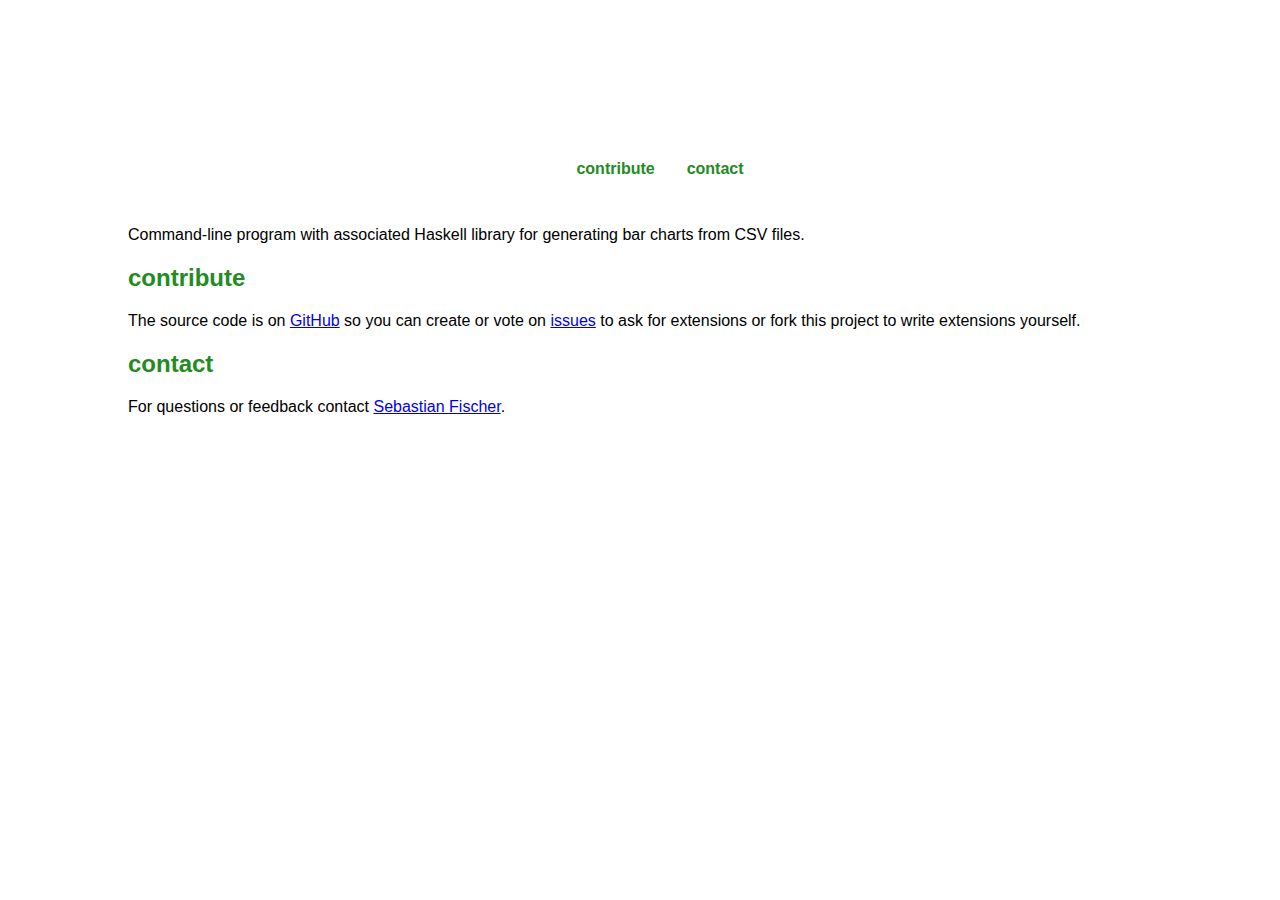
==== index.html @ 88a605a7 "toc style" ====
<!DOCTYPE html PUBLIC "-//W3C//DTD XHTML 1.0 Transitional//EN" "http://www.w3.org/TR/xhtml1/DTD/xhtml1-transitional.dtd">
<html xmlns="http://www.w3.org/1999/xhtml">
<head>
  <title></title>
  <meta http-equiv="Content-Type" content="text/html; charset=utf-8" />
  <meta name="generator" content="pandoc" />
  <meta name="date" content="" />
  <link rel="stylesheet" href="style.css" type="text/css" />
</head>
<body>
<div id="TOC"
><ul
  ><li
    ><a href="#contribute"
      >contribute</a
      ></li
    ><li
    ><a href="#contact"
      >contact</a
      ></li
    ></ul
  ></div
>
<p
>Command-line program with associated Haskell library for generating bar charts from CSV files.</p
><div id="contribute"
><h2
  ><a href="#TOC"
    >contribute</a
    ></h2
  ><p
  >The source code is on <a href="http://github.com/sebfisch/haskell-barchart"
    >GitHub</a
    > so you can create or vote on <a href="http://github.com/sebfisch/haskell-barchart/issues"
    >issues</a
    > to ask for extensions or fork this project to write extensions yourself.</p
  ></div
><div id="contact"
><h2
  ><a href="#TOC"
    >contact</a
    ></h2
  ><p
  >For questions or feedback contact <a href="&#x6d;&#x61;&#x69;&#108;&#116;&#x6f;&#58;&#x73;&#x65;&#98;&#102;&#64;&#x69;&#110;&#102;&#x6f;&#114;&#x6d;&#x61;&#116;&#x69;&#x6b;&#46;&#x75;&#110;&#x69;&#x2d;&#x6b;&#x69;&#x65;&#108;&#46;&#100;&#x65;">&#x53;&#x65;&#98;&#x61;&#x73;&#116;&#x69;&#x61;&#110;&#32;&#70;&#x69;&#x73;&#x63;&#104;&#x65;&#114;</a>.</p
  ></div
>
</body>
</html>
---- style.css ----
body {
    font-family: Optima, sans-serif;
    margin: 10%;
}

#TOC {
    margin: 0; padding: 1em;
    text-align: center;
}

#TOC li {
    list-style: none;
    display: inline;
    margin: 1em; padding: 0px;
}

h1 a, h2 a, #TOC a {
    text-decoration: none;
    font-weight: bold;
    color: forestgreen;
}
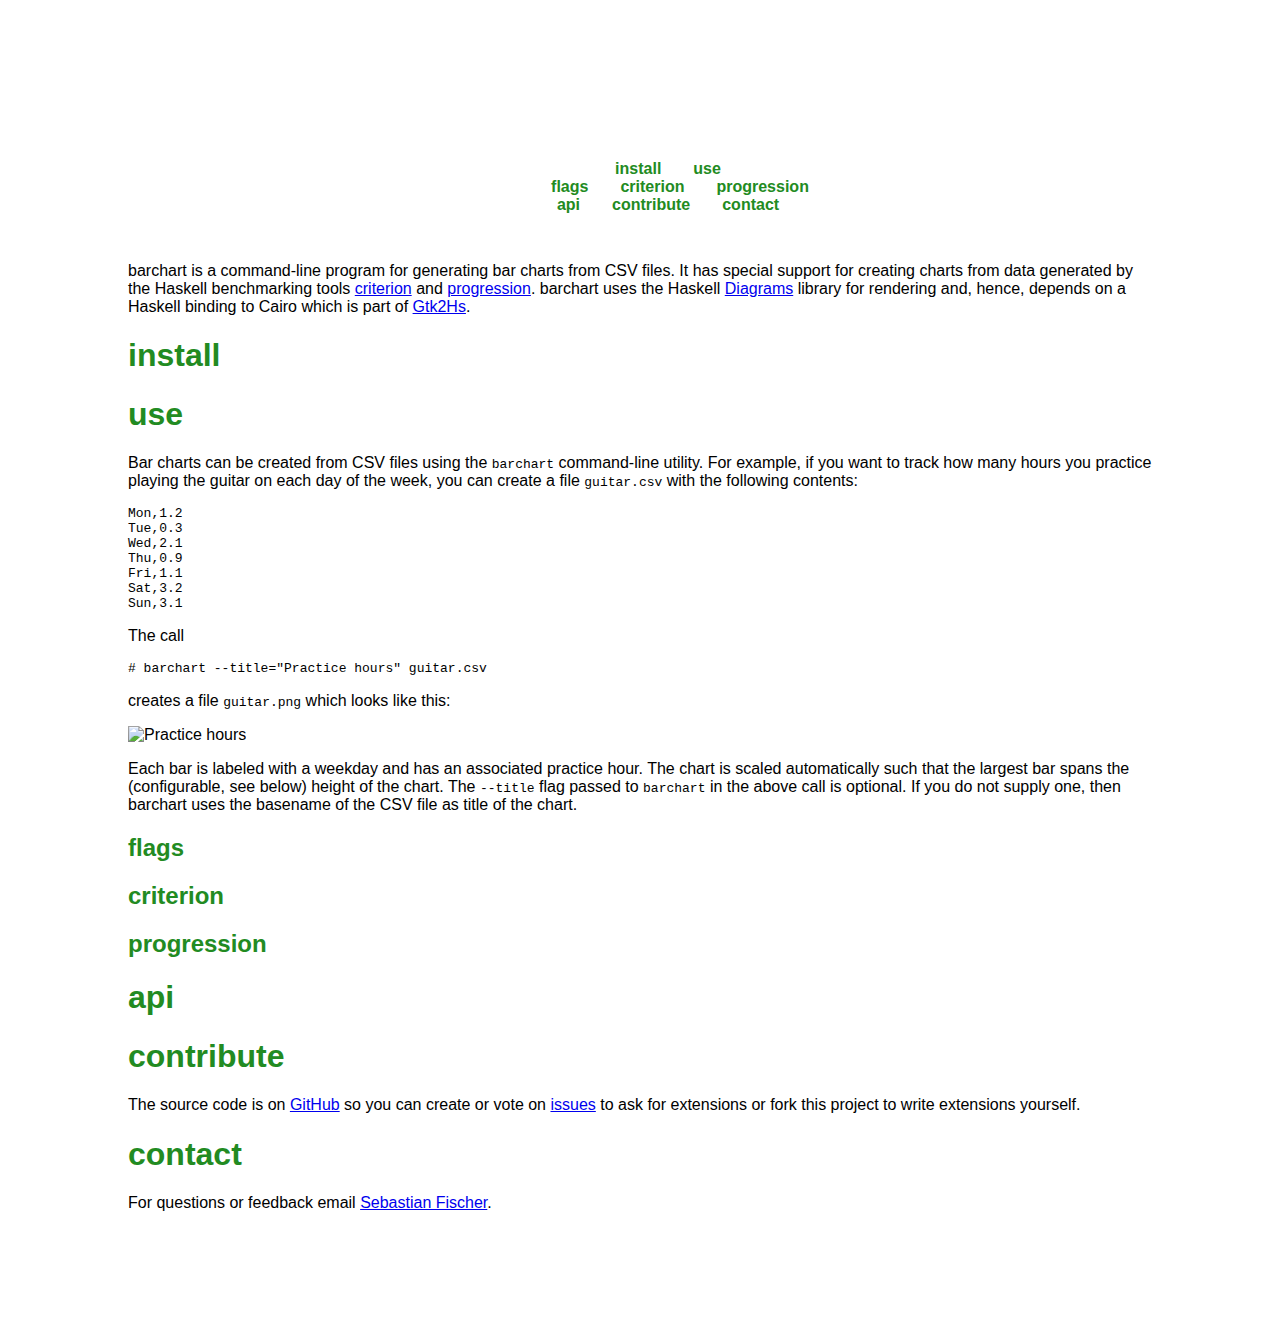
==== commit a517f323: "guitar" ====
--- a/index.html
+++ b/index.html
@@ -11,6 +11,32 @@
 <div id="TOC"
 ><ul
   ><li
+    ><a href="#install"
+      >install</a
+      ></li
+    ><li
+    ><a href="#use"
+      >use</a
+      ><ul
+      ><li
+	><a href="#flags"
+	  >flags</a
+	  ></li
+	><li
+	><a href="#criterion"
+	  >criterion</a
+	  ></li
+	><li
+	><a href="#progression"
+	  >progression</a
+	  ></li
+	></ul
+      ></li
+    ><li
+    ><a href="#api"
+      >api</a
+      ></li
+    ><li
     ><a href="#contribute"
       >contribute</a
       ></li
@@ -22,12 +48,93 @@
   ></div
 >
 <p
->Command-line program with associated Haskell library for generating bar charts from CSV files.</p
+>barchart is a command-line program for generating bar charts from CSV files. It has special support for creating charts from data generated by the Haskell benchmarking tools <a href="http://hackage.haskell.org/package/criterion"
+  >criterion</a
+  > and <a href="http://hackage.haskell.org/package/progression"
+  >progression</a
+  >. barchart uses the Haskell <a href="http://code.haskell.org/diagrams/"
+  >Diagrams</a
+  > library for rendering and, hence, depends on a Haskell binding to Cairo which is part of <a href="http://www.haskell.org/gtk2hs/"
+  >Gtk2Hs</a
+  >.</p
+><div id="install"
+><h1
+  ><a href="#TOC"
+    >install</a
+    ></h1
+  ></div
+><div id="use"
+><h1
+  ><a href="#TOC"
+    >use</a
+    ></h1
+  ><p
+  >Bar charts can be created from CSV files using the <code
+    >barchart</code
+    > command-line utility. For example, if you want to track how many hours you practice playing the guitar on each day of the week, you can create a file <code
+    >guitar.csv</code
+    > with the following contents:</p
+  ><pre
+  ><code
+    >Mon,1.2
+Tue,0.3
+Wed,2.1
+Thu,0.9
+Fri,1.1
+Sat,3.2
+Sun,3.1
+</code
+    ></pre
+  ><p
+  >The call</p
+  ><pre
+  ><code
+    ># barchart --title=&quot;Practice hours&quot; guitar.csv 
+</code
+    ></pre
+  ><p
+  >creates a file <code
+    >guitar.png</code
+    > which looks like this:</p
+  ><p
+  ><img src="http://sebfisch.github.com/haskell-barchart/examples/guitar.png" alt="Practice hours"
+     /></p
+  ><p
+  >Each bar is labeled with a weekday and has an associated practice hour. The chart is scaled automatically such that the largest bar spans the (configurable, see below) height of the chart. The <code
+    >--title</code
+    > flag passed to <code
+    >barchart</code
+    > in the above call is optional. If you do not supply one, then barchart uses the basename of the CSV file as title of the chart.</p
+  ><div id="flags"
+  ><h2
+    ><a href="#TOC"
+      >flags</a
+      ></h2
+    ></div
+  ><div id="criterion"
+  ><h2
+    ><a href="#TOC"
+      >criterion</a
+      ></h2
+    ></div
+  ><div id="progression"
+  ><h2
+    ><a href="#TOC"
+      >progression</a
+      ></h2
+    ></div
+  ></div
+><div id="api"
+><h1
+  ><a href="#TOC"
+    >api</a
+    ></h1
+  ></div
 ><div id="contribute"
-><h2
+><h1
   ><a href="#TOC"
     >contribute</a
-    ></h2
+    ></h1
   ><p
   >The source code is on <a href="http://github.com/sebfisch/haskell-barchart"
     >GitHub</a
@@ -36,12 +143,12 @@
     > to ask for extensions or fork this project to write extensions yourself.</p
   ></div
 ><div id="contact"
-><h2
+><h1
   ><a href="#TOC"
     >contact</a
-    ></h2
+    ></h1
   ><p
-  >For questions or feedback contact <a href="&#x6d;&#x61;&#x69;&#108;&#116;&#x6f;&#58;&#x73;&#x65;&#98;&#102;&#64;&#x69;&#110;&#102;&#x6f;&#114;&#x6d;&#x61;&#116;&#x69;&#x6b;&#46;&#x75;&#110;&#x69;&#x2d;&#x6b;&#x69;&#x65;&#108;&#46;&#100;&#x65;">&#x53;&#x65;&#98;&#x61;&#x73;&#116;&#x69;&#x61;&#110;&#32;&#70;&#x69;&#x73;&#x63;&#104;&#x65;&#114;</a>.</p
+  >For questions or feedback email <a href="&#x6d;&#x61;&#x69;&#108;&#116;&#x6f;&#58;&#x73;&#x65;&#98;&#102;&#64;&#x69;&#110;&#102;&#x6f;&#114;&#x6d;&#x61;&#116;&#x69;&#x6b;&#46;&#x75;&#110;&#x69;&#x2d;&#x6b;&#x69;&#x65;&#108;&#46;&#100;&#x65;">&#x53;&#x65;&#98;&#x61;&#x73;&#116;&#x69;&#x61;&#110;&#32;&#70;&#x69;&#x73;&#x63;&#104;&#x65;&#114;</a>.</p
   ></div
 >
 </body>
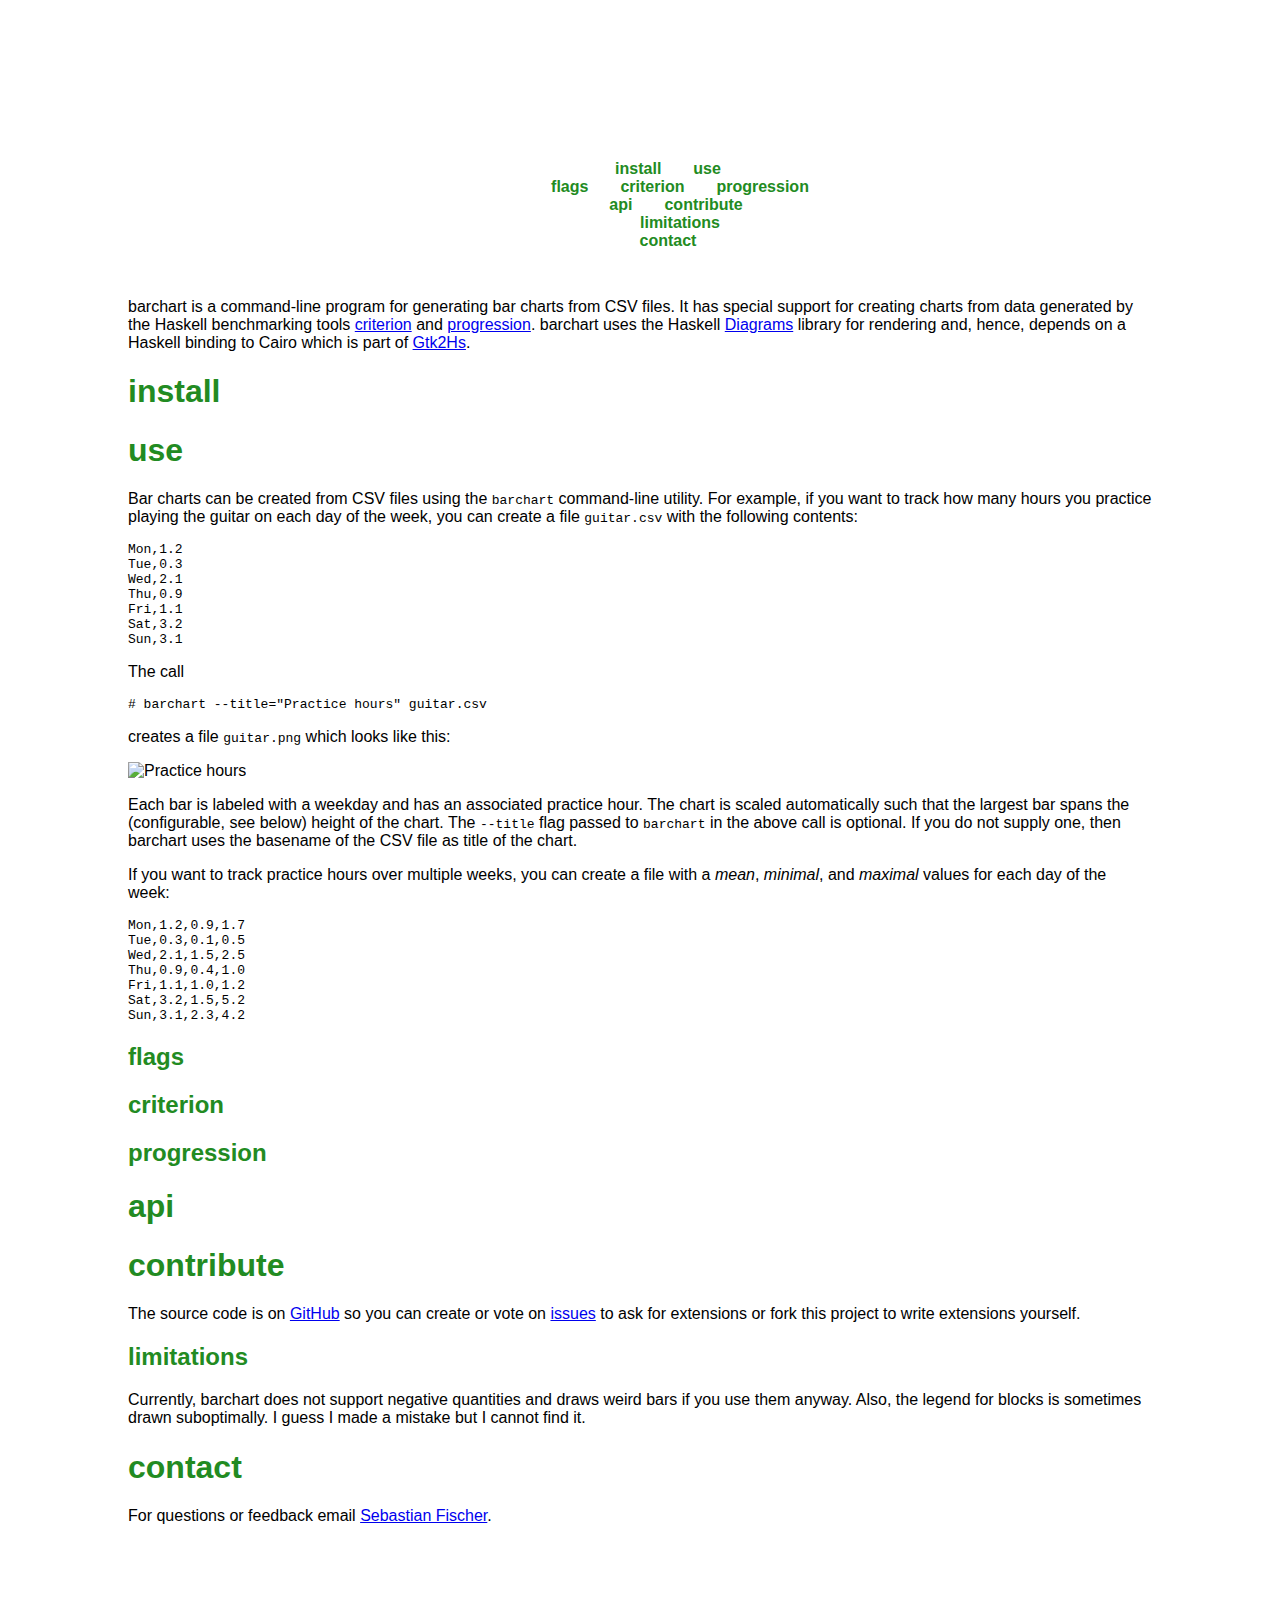
==== commit 543e58b5: "guitar mean" ====
--- a/index.html
+++ b/index.html
@@ -39,6 +39,12 @@
     ><li
     ><a href="#contribute"
       >contribute</a
+      ><ul
+      ><li
+	><a href="#limitations"
+	  >limitations</a
+	  ></li
+	></ul
       ></li
     ><li
     ><a href="#contact"
@@ -105,6 +111,25 @@
     > flag passed to <code
     >barchart</code
     > in the above call is optional. If you do not supply one, then barchart uses the basename of the CSV file as title of the chart.</p
+  ><p
+  >If you want to track practice hours over multiple weeks, you can create a file with a <em
+    >mean</em
+    >, <em
+    >minimal</em
+    >, and <em
+    >maximal</em
+    > values for each day of the week:</p
+  ><pre
+  ><code
+    >Mon,1.2,0.9,1.7
+Tue,0.3,0.1,0.5
+Wed,2.1,1.5,2.5
+Thu,0.9,0.4,1.0
+Fri,1.1,1.0,1.2
+Sat,3.2,1.5,5.2
+Sun,3.1,2.3,4.2
+</code
+    ></pre
   ><div id="flags"
   ><h2
     ><a href="#TOC"
@@ -141,6 +166,14 @@
     > so you can create or vote on <a href="http://github.com/sebfisch/haskell-barchart/issues"
     >issues</a
     > to ask for extensions or fork this project to write extensions yourself.</p
+  ><div id="limitations"
+  ><h2
+    ><a href="#TOC"
+      >limitations</a
+      ></h2
+    ><p
+    >Currently, barchart does not support negative quantities and draws weird bars if you use them anyway. Also, the legend for blocks is sometimes drawn suboptimally. I guess I made a mistake but I cannot find it.</p
+    ></div
   ></div
 ><div id="contact"
 ><h1
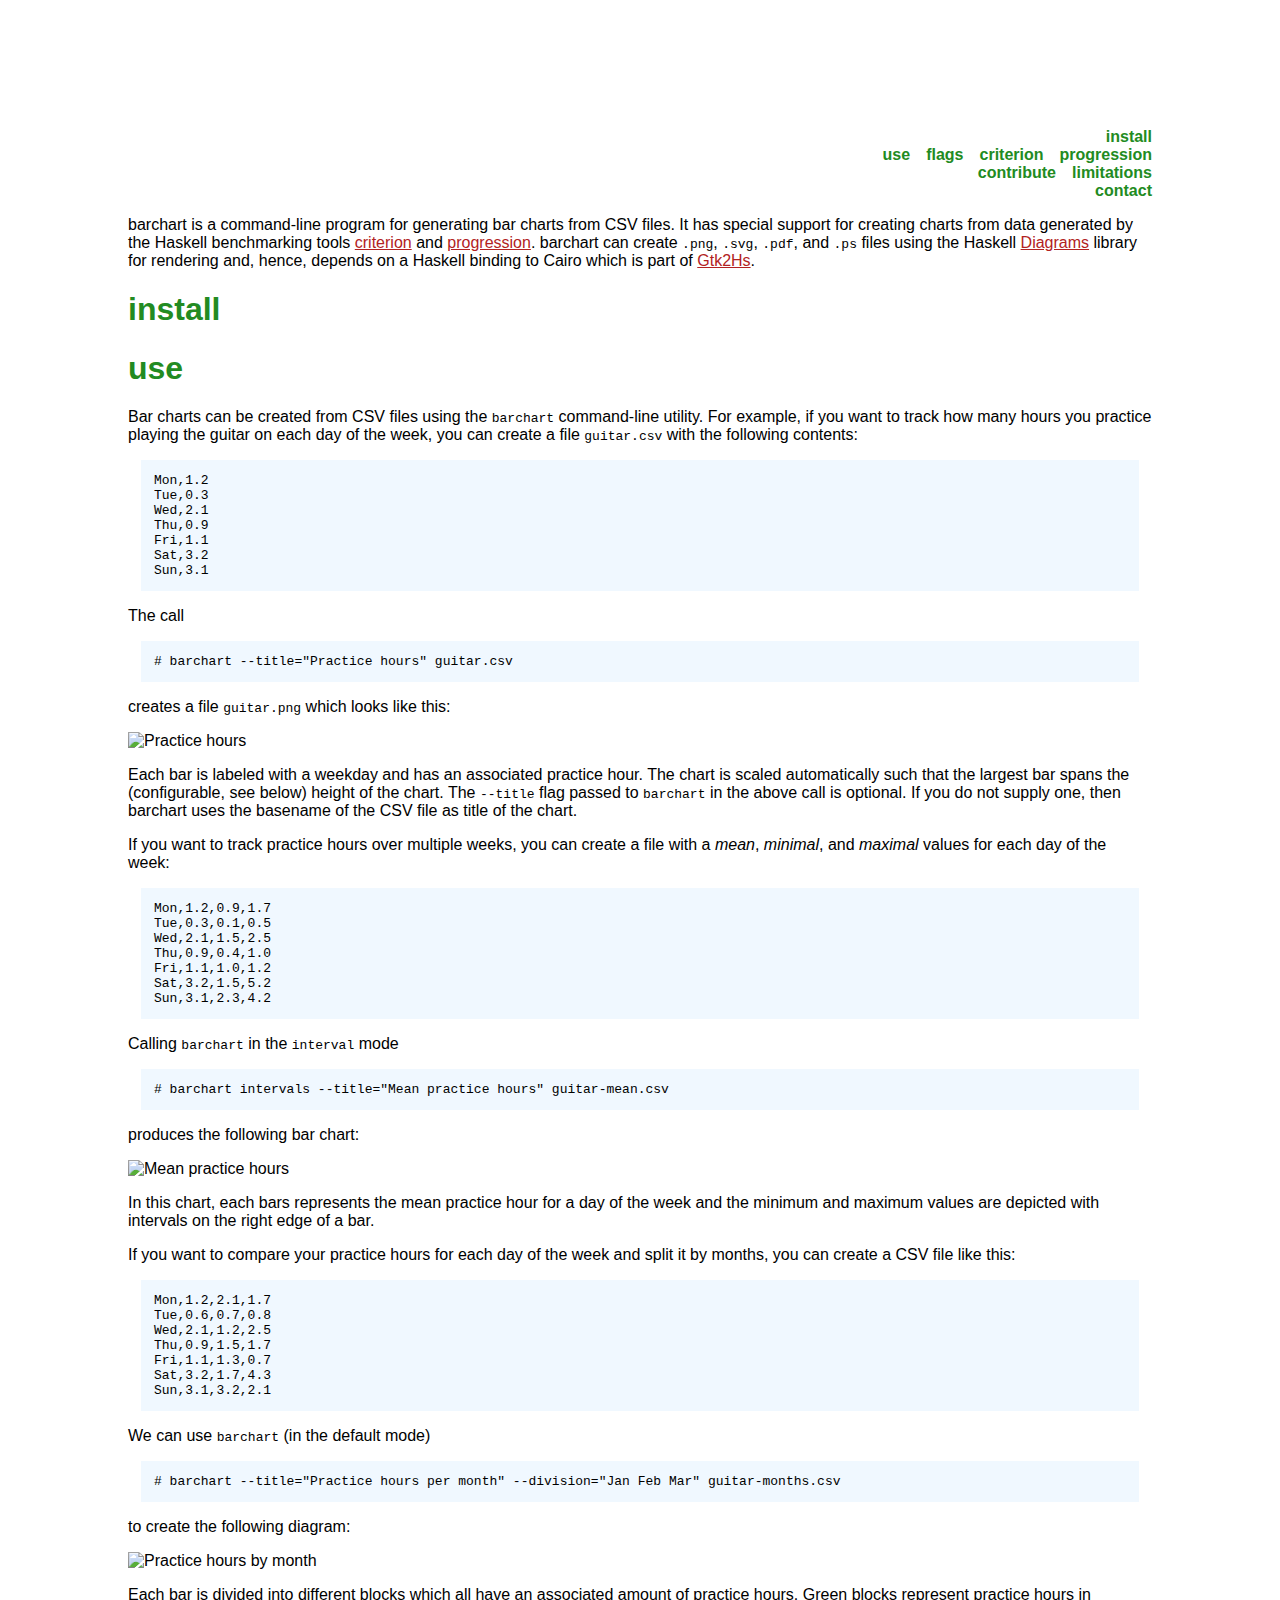
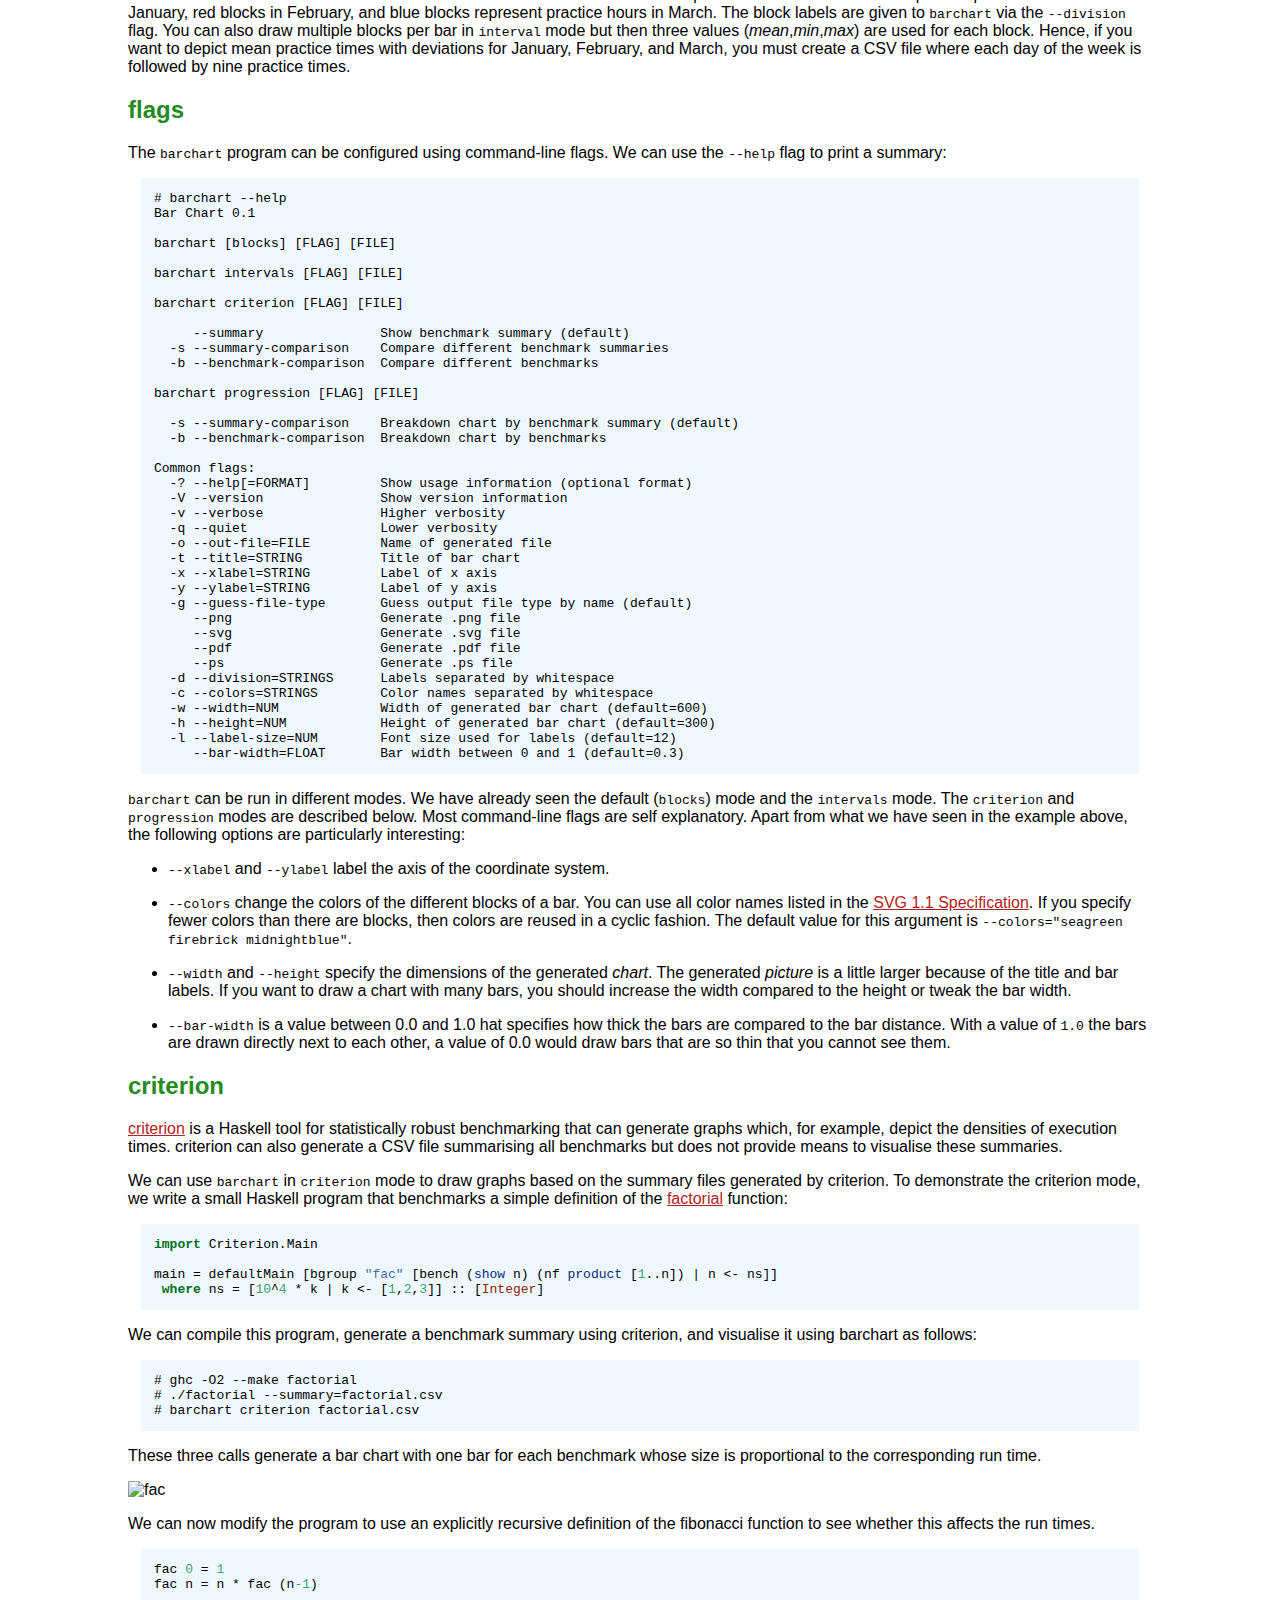
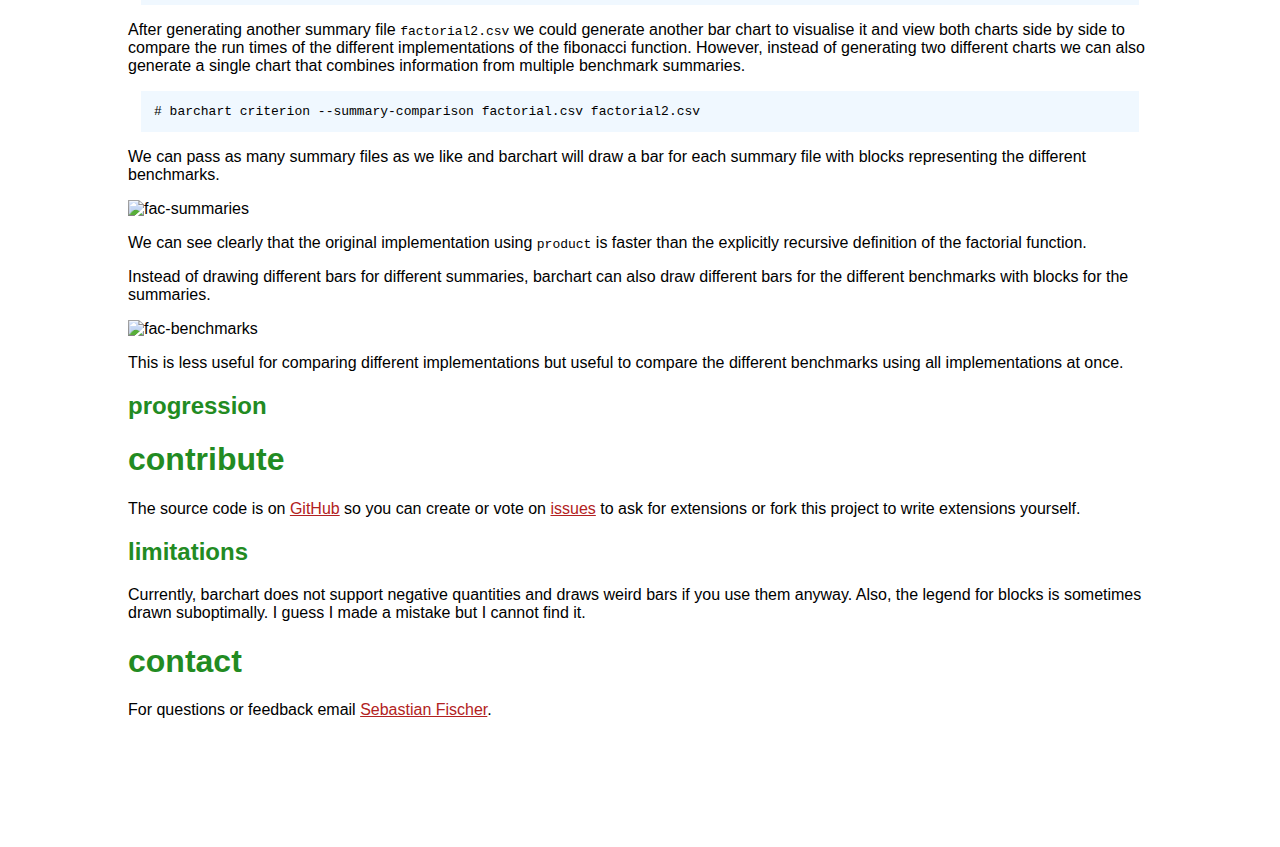
==== commit c451ef4b: "imagelinks" ====
--- a/index.html
+++ b/index.html
@@ -5,6 +5,26 @@
   <meta http-equiv="Content-Type" content="text/html; charset=utf-8" />
   <meta name="generator" content="pandoc" />
   <meta name="date" content="" />
+  <style type="text/css">
+    table.sourceCode, tr.sourceCode, td.lineNumbers, td.sourceCode, table.sourceCode pre { margin: 0; padding: 0; border: 0; vertical-align: baseline; border: none; }
+    td.lineNumbers { border-right: 1px solid #AAAAAA; text-align: right; color: #AAAAAA; padding-right: 5px; padding-left: 5px; }
+    td.sourceCode { padding-left: 5px; }
+    pre.sourceCode { }
+    pre.sourceCode span.Normal { }
+    pre.sourceCode span.Keyword { color: #007020; font-weight: bold; } 
+    pre.sourceCode span.DataType { color: #902000; }
+    pre.sourceCode span.DecVal { color: #40a070; }
+    pre.sourceCode span.BaseN { color: #40a070; }
+    pre.sourceCode span.Float { color: #40a070; }
+    pre.sourceCode span.Char { color: #4070a0; }
+    pre.sourceCode span.String { color: #4070a0; }
+    pre.sourceCode span.Comment { color: #60a0b0; font-style: italic; }
+    pre.sourceCode span.Others { color: #007020; }
+    pre.sourceCode span.Alert { color: red; font-weight: bold; }
+    pre.sourceCode span.Function { color: #06287e; }
+    pre.sourceCode span.RegionMarker { }
+    pre.sourceCode span.Error { color: red; font-weight: bold; }
+  </style>
   <link rel="stylesheet" href="style.css" type="text/css" />
 </head>
 <body>
@@ -33,10 +53,6 @@
 	></ul
       ></li
     ><li
-    ><a href="#api"
-      >api</a
-      ></li
-    ><li
     ><a href="#contribute"
       >contribute</a
       ><ul
@@ -58,7 +74,15 @@
   >criterion</a
   > and <a href="http://hackage.haskell.org/package/progression"
   >progression</a
-  >. barchart uses the Haskell <a href="http://code.haskell.org/diagrams/"
+  >. barchart can create <code
+  >.png</code
+  >, <code
+  >.svg</code
+  >, <code
+  >.pdf</code
+  >, and <code
+  >.ps</code
+  > files using the Haskell <a href="http://code.haskell.org/diagrams/"
   >Diagrams</a
   > library for rendering and, hence, depends on a Haskell binding to Cairo which is part of <a href="http://www.haskell.org/gtk2hs/"
   >Gtk2Hs</a
@@ -130,17 +154,311 @@
 Sun,3.1,2.3,4.2
 </code
     ></pre
+  ><p
+  >Calling <code
+    >barchart</code
+    > in the <code
+    >interval</code
+    > mode</p
+  ><pre
+  ><code
+    ># barchart intervals --title=&quot;Mean practice hours&quot; guitar-mean.csv
+</code
+    ></pre
+  ><p
+  >produces the following bar chart:</p
+  ><p
+  ><img src="http://sebfisch.github.com/haskell-barchart/examples/guitar-mean.png" alt="Mean practice hours"
+     /></p
+  ><p
+  >In this chart, each bars represents the mean practice hour for a day of the week and the minimum and maximum values are depicted with intervals on the right edge of a bar.</p
+  ><p
+  >If you want to compare your practice hours for each day of the week and split it by months, you can create a CSV file like this:</p
+  ><pre
+  ><code
+    >Mon,1.2,2.1,1.7
+Tue,0.6,0.7,0.8
+Wed,2.1,1.2,2.5
+Thu,0.9,1.5,1.7
+Fri,1.1,1.3,0.7
+Sat,3.2,1.7,4.3
+Sun,3.1,3.2,2.1
+</code
+    ></pre
+  ><p
+  >We can use <code
+    >barchart</code
+    > (in the default mode)</p
+  ><pre
+  ><code
+    ># barchart --title=&quot;Practice hours per month&quot; --division=&quot;Jan Feb Mar&quot; guitar-months.csv
+</code
+    ></pre
+  ><p
+  >to create the following diagram:</p
+  ><p
+  ><img src="http://sebfisch.github.com/haskell-barchart/examples/guitar-months.png" alt="Practice hours by month"
+     /></p
+  ><p
+  >Each bar is divided into different blocks which all have an associated amount of practice hours. Green blocks represent practice hours in January, red blocks in February, and blue blocks represent practice hours in March. The block labels are given to <code
+    >barchart</code
+    > via the <code
+    >--division</code
+    > flag. You can also draw multiple blocks per bar in <code
+    >interval</code
+    > mode but then three values (<em
+    >mean</em
+    >,<em
+    >min</em
+    >,<em
+    >max</em
+    >) are used for each block. Hence, if you want to depict mean practice times with deviations for January, February, and March, you must create a CSV file where each day of the week is followed by nine practice times.</p
   ><div id="flags"
   ><h2
     ><a href="#TOC"
       >flags</a
       ></h2
+    ><p
+    >The <code
+      >barchart</code
+      > program can be configured using command-line flags. We can use the <code
+      >--help</code
+      > flag to print a summary:</p
+    ><pre
+    ><code
+      ># barchart --help
+Bar Chart 0.1
+
+barchart [blocks] [FLAG] [FILE]
+
+barchart intervals [FLAG] [FILE]
+
+barchart criterion [FLAG] [FILE]
+
+     --summary               Show benchmark summary (default)
+  -s --summary-comparison    Compare different benchmark summaries
+  -b --benchmark-comparison  Compare different benchmarks
+
+barchart progression [FLAG] [FILE]
+
+  -s --summary-comparison    Breakdown chart by benchmark summary (default)
+  -b --benchmark-comparison  Breakdown chart by benchmarks
+
+Common flags:
+  -? --help[=FORMAT]         Show usage information (optional format)
+  -V --version               Show version information
+  -v --verbose               Higher verbosity
+  -q --quiet                 Lower verbosity
+  -o --out-file=FILE         Name of generated file
+  -t --title=STRING          Title of bar chart
+  -x --xlabel=STRING         Label of x axis
+  -y --ylabel=STRING         Label of y axis
+  -g --guess-file-type       Guess output file type by name (default)
+     --png                   Generate .png file
+     --svg                   Generate .svg file
+     --pdf                   Generate .pdf file
+     --ps                    Generate .ps file
+  -d --division=STRINGS      Labels separated by whitespace
+  -c --colors=STRINGS        Color names separated by whitespace
+  -w --width=NUM             Width of generated bar chart (default=600)
+  -h --height=NUM            Height of generated bar chart (default=300)
+  -l --label-size=NUM        Font size used for labels (default=12)
+     --bar-width=FLOAT       Bar width between 0 and 1 (default=0.3)
+</code
+      ></pre
+    ><p
+    ><code
+      >barchart</code
+      > can be run in different modes. We have already seen the default (<code
+      >blocks</code
+      >) mode and the <code
+      >intervals</code
+      > mode. The <code
+      >criterion</code
+      > and <code
+      >progression</code
+      > modes are described below. Most command-line flags are self explanatory. Apart from what we have seen in the example above, the following options are particularly interesting:</p
+    ><ul
+    ><li
+      ><p
+	><code
+	  >--xlabel</code
+	  > and <code
+	  >--ylabel</code
+	  > label the axis of the coordinate system.</p
+	></li
+      ><li
+      ><p
+	><code
+	  >--colors</code
+	  > change the colors of the different blocks of a bar. You can use all color names listed in the <a href="http://www.w3.org/TR/SVG11/types.html#ColorKeywords"
+	  >SVG 1.1 Specification</a
+	  >. If you specify fewer colors than there are blocks, then colors are reused in a cyclic fashion. The default value for this argument is <code
+	  >--colors=&quot;seagreen firebrick     midnightblue&quot;</code
+	  >.</p
+	></li
+      ><li
+      ><p
+	><code
+	  >--width</code
+	  > and <code
+	  >--height</code
+	  > specify the dimensions of the generated <em
+	  >chart</em
+	  >. The generated <em
+	  >picture</em
+	  > is a little larger because of the title and bar labels. If you want to draw a chart with many bars, you should increase the width compared to the height or tweak the bar width.</p
+	></li
+      ><li
+      ><p
+	><code
+	  >--bar-width</code
+	  > is a value between 0.0 and 1.0 hat specifies how thick the bars are compared to the bar distance. With a value of <code
+	  >1.0</code
+	  > the bars are drawn directly next to each other, a value of 0.0 would draw bars that are so thin that you cannot see them.</p
+	></li
+      ></ul
     ></div
   ><div id="criterion"
   ><h2
     ><a href="#TOC"
       >criterion</a
       ></h2
+    ><p
+    ><a href="http://hackage.haskell.org/package/criterion"
+      >criterion</a
+      > is a Haskell tool for statistically robust benchmarking that can generate graphs which, for example, depict the densities of execution times. criterion can also generate a CSV file summarising all benchmarks but does not provide means to visualise these summaries.</p
+    ><p
+    >We can use <code
+      >barchart</code
+      > in <code
+      >criterion</code
+      > mode to draw graphs based on the summary files generated by criterion. To demonstrate the criterion mode, we write a small Haskell program that benchmarks a simple definition of the <a href="http://en.wikipedia.org/wiki/Factorial"
+      >factorial</a
+      > function:</p
+    ><pre class="sourceCode Haskell"
+    ><code
+      ><span class="Keyword"
+	>import</span
+	><span class="Normal NormalText"
+	> </span
+	><span class="Normal ModuleName"
+	>Criterion.Main</span
+	><br
+	 /><br
+	 /><span class="Normal NormalText"
+	>main = defaultMain [bgroup </span
+	><span class="String"
+	>&quot;fac&quot;</span
+	><span class="Normal NormalText"
+	> [bench (</span
+	><span class="Function"
+	>show</span
+	><span class="Normal NormalText"
+	> n) (nf </span
+	><span class="Function"
+	>product</span
+	><span class="Normal NormalText"
+	> [</span
+	><span class="DecVal Decimal"
+	>1</span
+	><span class="Normal NormalText"
+	>..n]) | n &lt;- ns]]</span
+	><br
+	 /><span class="Normal NormalText"
+	> </span
+	><span class="Keyword"
+	>where</span
+	><span class="Normal NormalText"
+	> ns = [</span
+	><span class="DecVal Decimal"
+	>10</span
+	><span class="Normal NormalText"
+	>^</span
+	><span class="DecVal Decimal"
+	>4</span
+	><span class="Normal NormalText"
+	> * k | k &lt;- [</span
+	><span class="DecVal Decimal"
+	>1</span
+	><span class="Normal NormalText"
+	>,</span
+	><span class="DecVal Decimal"
+	>2</span
+	><span class="Normal NormalText"
+	>,</span
+	><span class="DecVal Decimal"
+	>3</span
+	><span class="Normal NormalText"
+	>]] :: [</span
+	><span class="DataType TypeConstructor"
+	>Integer</span
+	><span class="Normal NormalText"
+	>]</span
+	><br
+	 /></code
+      ></pre
+    ><p
+    >We can compile this program, generate a benchmark summary using criterion, and visualise it using barchart as follows:</p
+    ><pre
+    ><code
+      ># ghc -O2 --make factorial
+# ./factorial --summary=factorial.csv
+# barchart criterion factorial.csv
+</code
+      ></pre
+    ><p
+    >These three calls generate a bar chart with one bar for each benchmark whose size is proportional to the corresponding run time.</p
+    ><p
+    ><img src="http://sebfisch.github.com/haskell-barchart/examples/factorial.png" alt="fac"
+       /></p
+    ><p
+    >We can now modify the program to use an explicitly recursive definition of the fibonacci function to see whether this affects the run times.</p
+    ><pre class="sourceCode Haskell"
+    ><code
+      ><span class="Normal NormalText"
+	>fac </span
+	><span class="DecVal Decimal"
+	>0</span
+	><span class="Normal NormalText"
+	> = </span
+	><span class="DecVal Decimal"
+	>1</span
+	><br
+	 /><span class="Normal NormalText"
+	>fac n = n * fac (n</span
+	><span class="DecVal Decimal"
+	>-1</span
+	><span class="Normal NormalText"
+	>)</span
+	><br
+	 /></code
+      ></pre
+    ><p
+    >After generating another summary file <code
+      >factorial2.csv</code
+      > we could generate another bar chart to visualise it and view both charts side by side to compare the run times of the different implementations of the fibonacci function. However, instead of generating two different charts we can also generate a single chart that combines information from multiple benchmark summaries.</p
+    ><pre
+    ><code
+      ># barchart criterion --summary-comparison factorial.csv factorial2.csv
+</code
+      ></pre
+    ><p
+    >We can pass as many summary files as we like and barchart will draw a bar for each summary file with blocks representing the different benchmarks.</p
+    ><p
+    ><img src="http://sebfisch.github.com/haskell-barchart/examples/fac-summaries.png" alt="fac-summaries"
+       /></p
+    ><p
+    >We can see clearly that the original implementation using <code
+      >product</code
+      > is faster than the explicitly recursive definition of the factorial function.</p
+    ><p
+    >Instead of drawing different bars for different summaries, barchart can also draw different bars for the different benchmarks with blocks for the summaries.</p
+    ><p
+    ><img src="http://sebfisch.github.com/haskell-barchart/examples/fac-benchmarks.png" alt="fac-benchmarks"
+       /></p
+    ><p
+    >This is less useful for comparing different implementations but useful to compare the different benchmarks using all implementations at once.</p
     ></div
   ><div id="progression"
   ><h2
@@ -148,12 +466,6 @@
       >progression</a
       ></h2
     ></div
-  ></div
-><div id="api"
-><h1
-  ><a href="#TOC"
-    >api</a
-    ></h1
   ></div
 ><div id="contribute"
 ><h1
--- a/style.css
+++ b/style.css
@@ -3,19 +3,43 @@
     margin: 10%;
 }
 
-#TOC {
-    margin: 0; padding: 1em;
-    text-align: center;
+#TOC>ul {
+    margin: 0; padding: 0;
+    text-align: right;
 }
 
-#TOC li {
-    list-style: none;
+#TOC>ul>li {
+    list-style-type: none;
+    margin: 0; padding: 0;
+}
+
+#TOC>ul>li>ul {
+    margin: 0; padding: 0;
     display: inline;
-    margin: 1em; padding: 0px;
+}
+
+#TOC>ul>li>ul>li {
+    display: inline;
+    margin-left: 1em; padding: 0;
 }
 
 h1 a, h2 a, #TOC a {
     text-decoration: none;
     font-weight: bold;
     color: forestgreen;
+}
+
+a {
+    color: firebrick;
+}
+
+pre code {
+    display: block;
+    margin: 1em; padding: 1em;
+    background-color: aliceblue;
+}
+
+img {
+    display: block;
+    margin: auto;
 }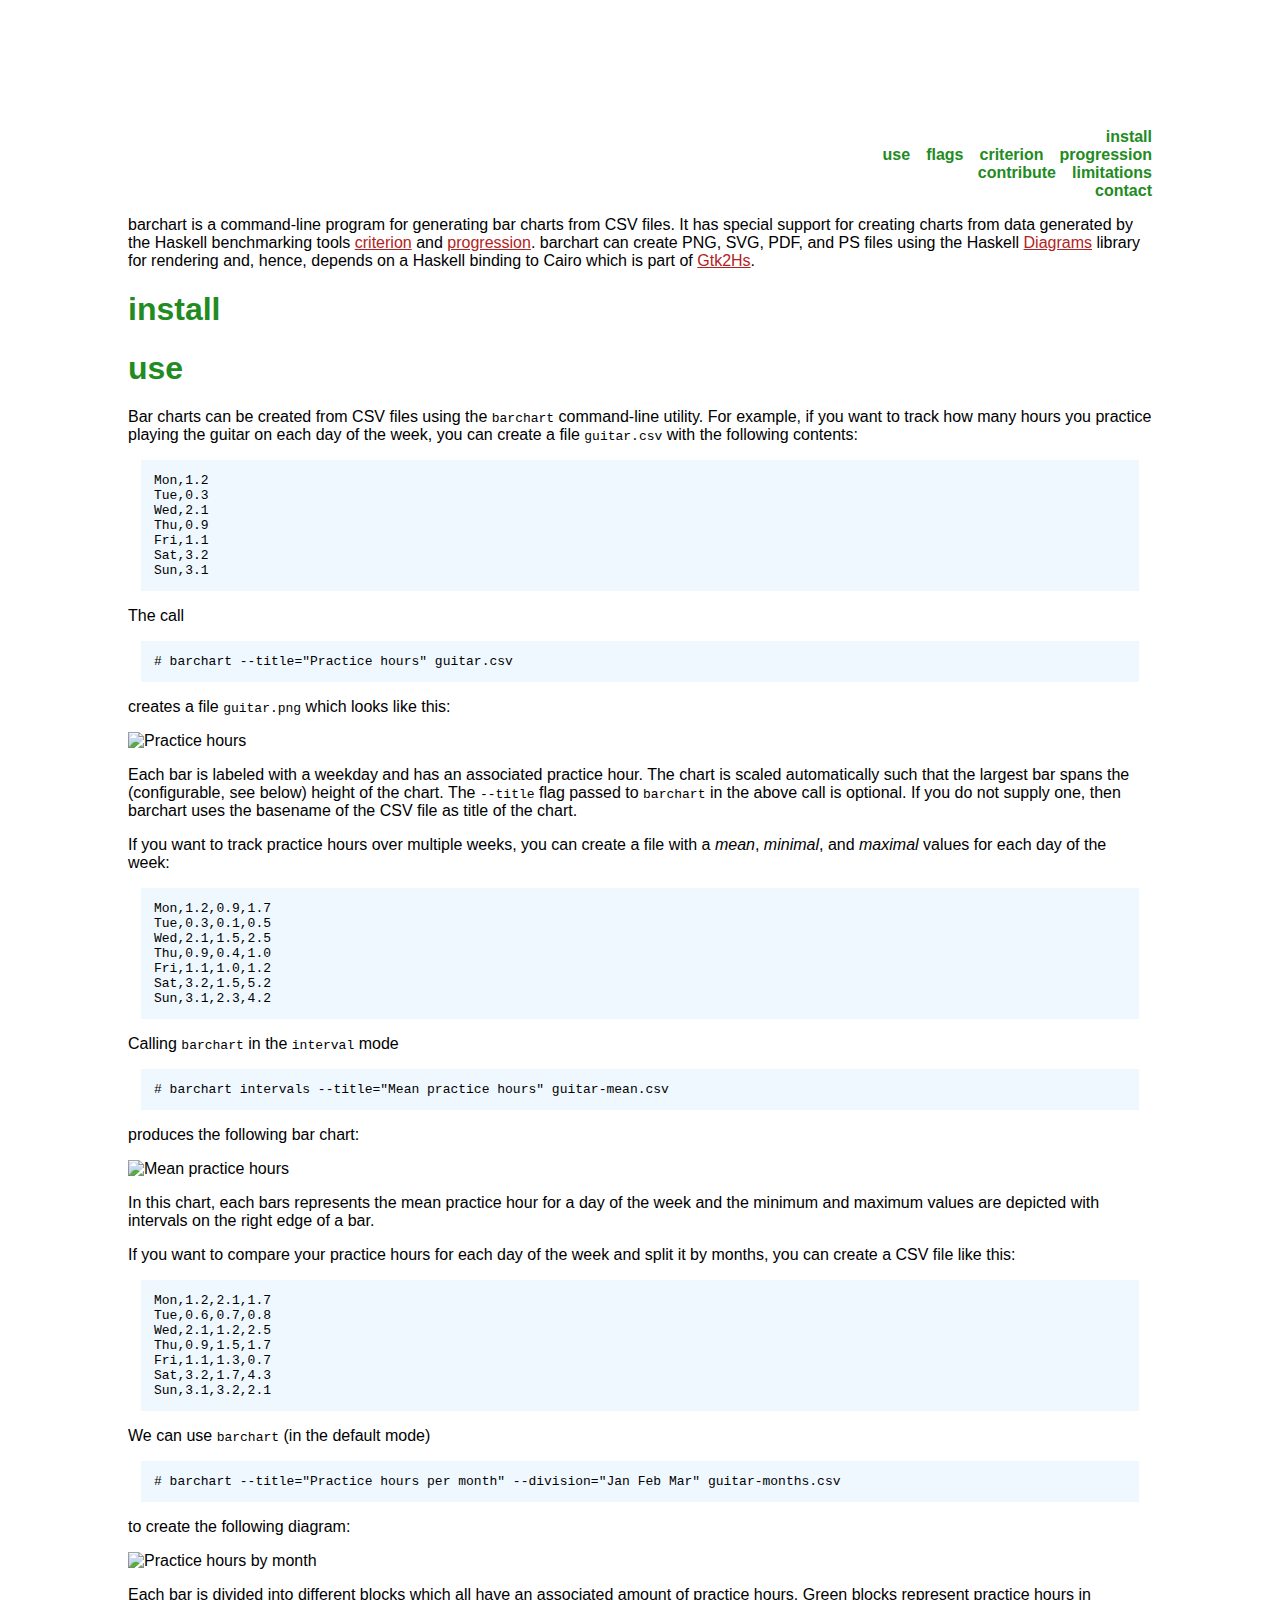
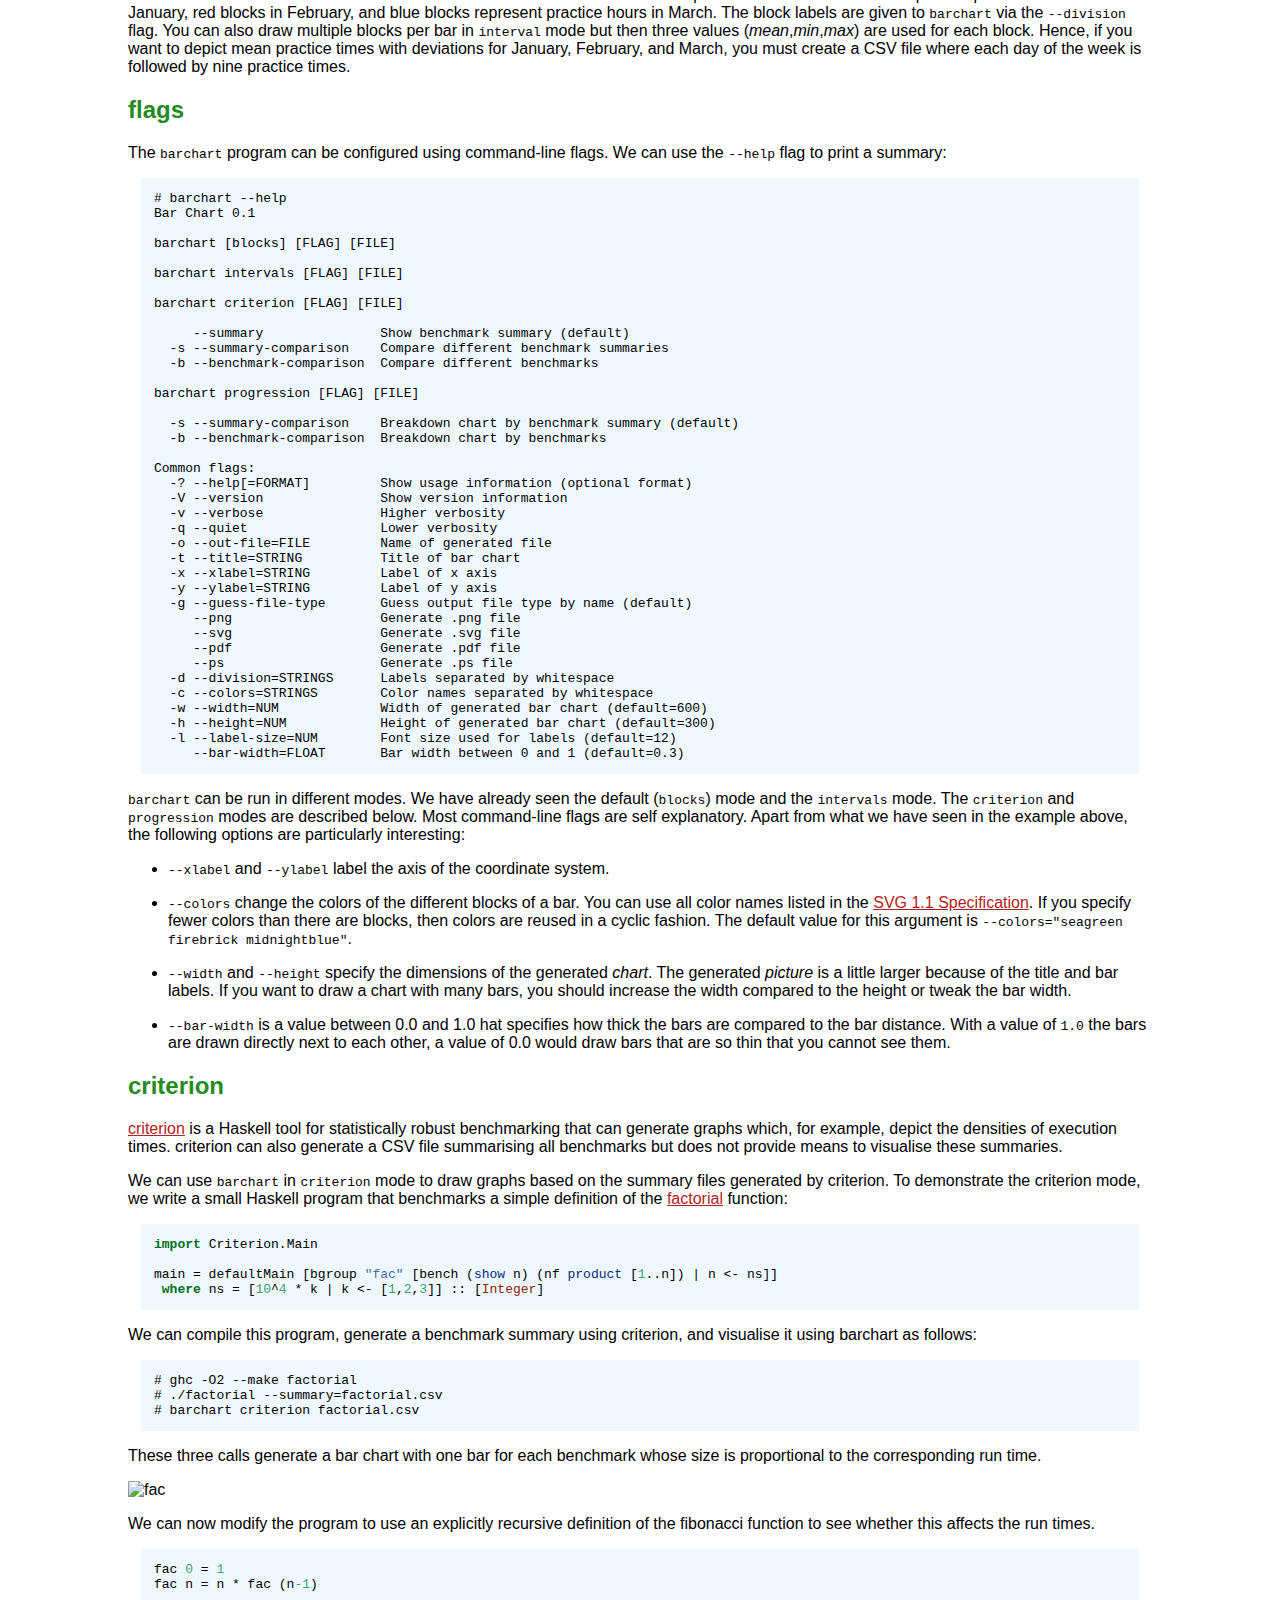
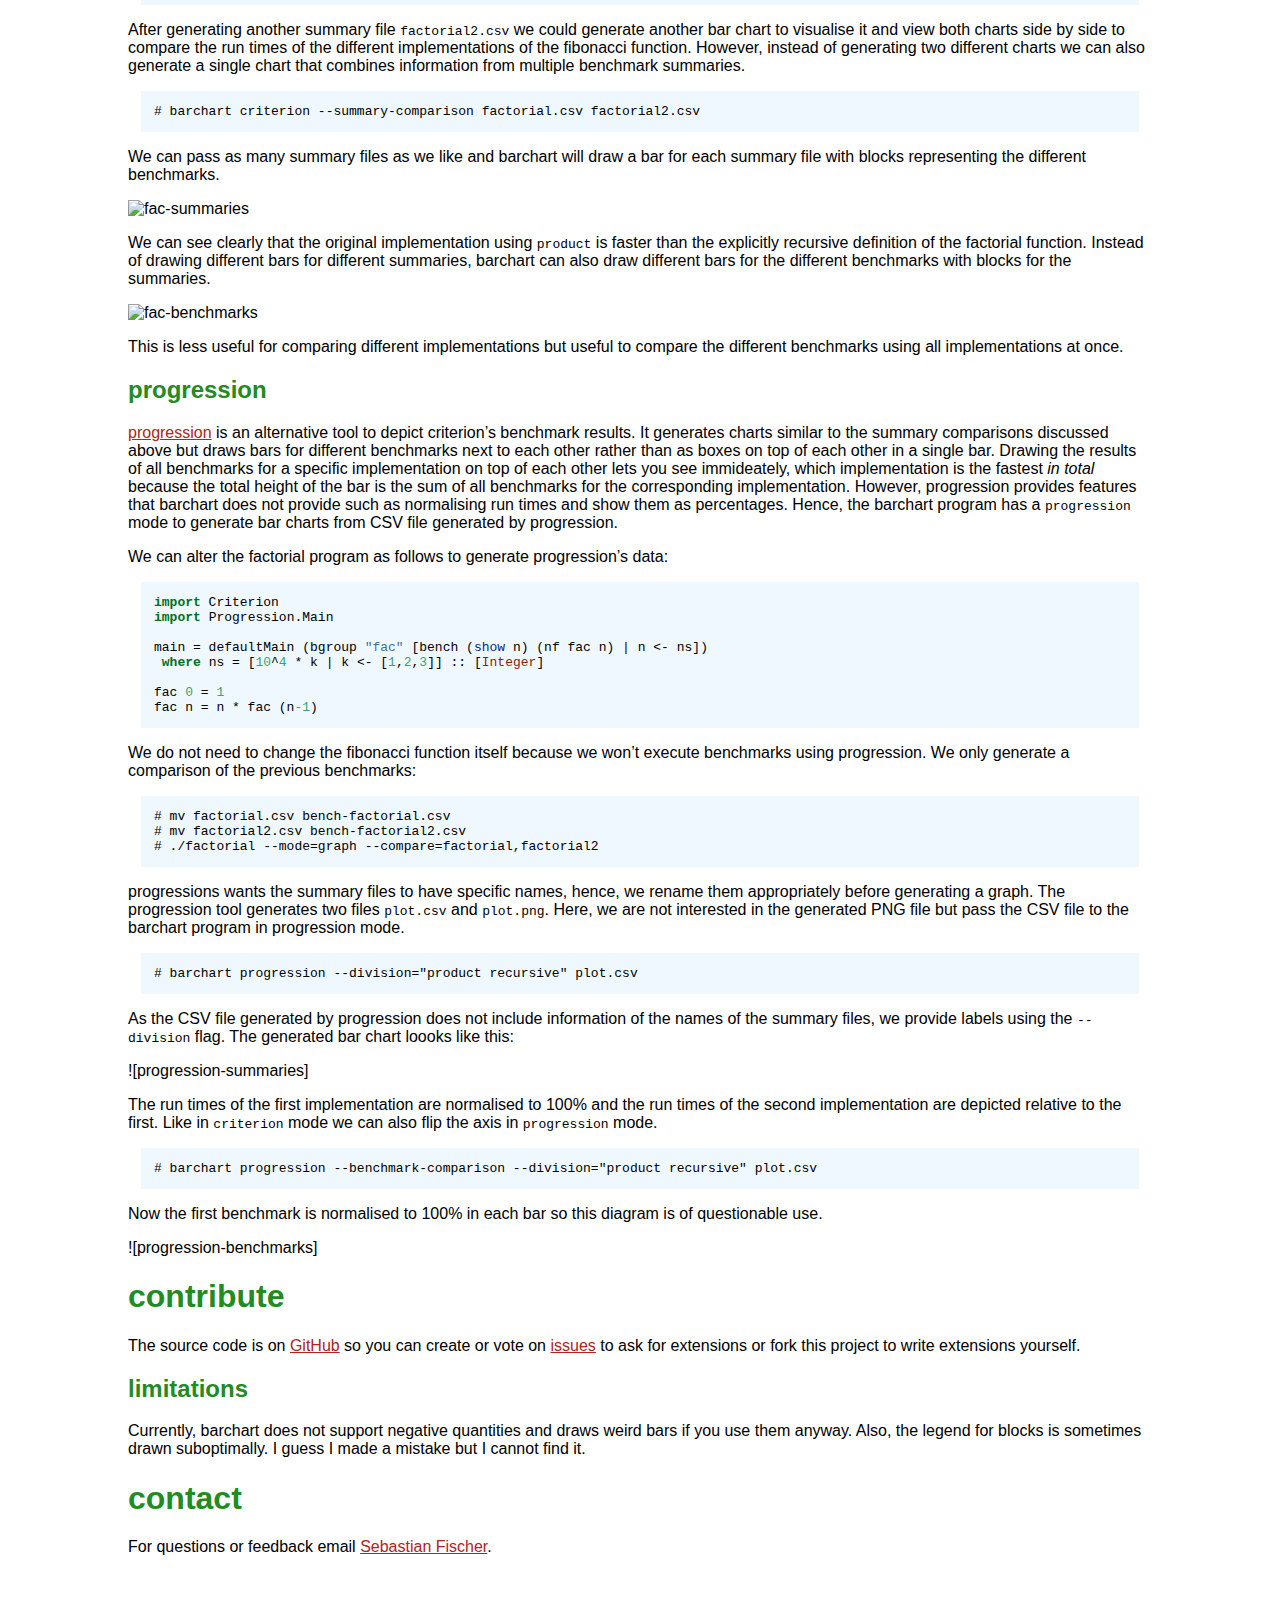
==== commit fd872009: "progression" ====
--- a/index.html
+++ b/index.html
@@ -74,15 +74,7 @@
   >criterion</a
   > and <a href="http://hackage.haskell.org/package/progression"
   >progression</a
-  >. barchart can create <code
-  >.png</code
-  >, <code
-  >.svg</code
-  >, <code
-  >.pdf</code
-  >, and <code
-  >.ps</code
-  > files using the Haskell <a href="http://code.haskell.org/diagrams/"
+  >. barchart can create PNG, SVG, PDF, and PS files using the Haskell <a href="http://code.haskell.org/diagrams/"
   >Diagrams</a
   > library for rendering and, hence, depends on a Haskell binding to Cairo which is part of <a href="http://www.haskell.org/gtk2hs/"
   >Gtk2Hs</a
@@ -451,9 +443,7 @@
     ><p
     >We can see clearly that the original implementation using <code
       >product</code
-      > is faster than the explicitly recursive definition of the factorial function.</p
-    ><p
-    >Instead of drawing different bars for different summaries, barchart can also draw different bars for the different benchmarks with blocks for the summaries.</p
+      > is faster than the explicitly recursive definition of the factorial function. Instead of drawing different bars for different summaries, barchart can also draw different bars for the different benchmarks with blocks for the summaries.</p
     ><p
     ><img src="http://sebfisch.github.com/haskell-barchart/examples/fac-benchmarks.png" alt="fac-benchmarks"
        /></p
@@ -465,6 +455,133 @@
     ><a href="#TOC"
       >progression</a
       ></h2
+    ><p
+    ><a href="http://hackage.haskell.org/package/progression"
+      >progression</a
+      > is an alternative tool to depict criterion’s benchmark results. It generates charts similar to the summary comparisons discussed above but draws bars for different benchmarks next to each other rather than as boxes on top of each other in a single bar. Drawing the results of all benchmarks for a specific implementation on top of each other lets you see immideately, which implementation is the fastest <em
+      >in total</em
+      > because the total height of the bar is the sum of all benchmarks for the corresponding implementation. However, progression provides features that barchart does not provide such as normalising run times and show them as percentages. Hence, the barchart program has a <code
+      >progression</code
+      > mode to generate bar charts from CSV file generated by progression.</p
+    ><p
+    >We can alter the factorial program as follows to generate progression’s data:</p
+    ><pre class="sourceCode Haskell"
+    ><code
+      ><span class="Keyword"
+	>import</span
+	><span class="Normal NormalText"
+	> Criterion</span
+	><br
+	 /><span class="Keyword"
+	>import</span
+	><span class="Normal NormalText"
+	> </span
+	><span class="Normal ModuleName"
+	>Progression.Main</span
+	><br
+	 /><br
+	 /><span class="Normal NormalText"
+	>main = defaultMain (bgroup </span
+	><span class="String"
+	>&quot;fac&quot;</span
+	><span class="Normal NormalText"
+	> [bench (</span
+	><span class="Function"
+	>show</span
+	><span class="Normal NormalText"
+	> n) (nf fac n) | n &lt;- ns])</span
+	><br
+	 /><span class="Normal NormalText"
+	> </span
+	><span class="Keyword"
+	>where</span
+	><span class="Normal NormalText"
+	> ns = [</span
+	><span class="DecVal Decimal"
+	>10</span
+	><span class="Normal NormalText"
+	>^</span
+	><span class="DecVal Decimal"
+	>4</span
+	><span class="Normal NormalText"
+	> * k | k &lt;- [</span
+	><span class="DecVal Decimal"
+	>1</span
+	><span class="Normal NormalText"
+	>,</span
+	><span class="DecVal Decimal"
+	>2</span
+	><span class="Normal NormalText"
+	>,</span
+	><span class="DecVal Decimal"
+	>3</span
+	><span class="Normal NormalText"
+	>]] :: [</span
+	><span class="DataType TypeConstructor"
+	>Integer</span
+	><span class="Normal NormalText"
+	>]</span
+	><br
+	 /><br
+	 /><span class="Normal NormalText"
+	>fac </span
+	><span class="DecVal Decimal"
+	>0</span
+	><span class="Normal NormalText"
+	> = </span
+	><span class="DecVal Decimal"
+	>1</span
+	><br
+	 /><span class="Normal NormalText"
+	>fac n = n * fac (n</span
+	><span class="DecVal Decimal"
+	>-1</span
+	><span class="Normal NormalText"
+	>)</span
+	><br
+	 /></code
+      ></pre
+    ><p
+    >We do not need to change the fibonacci function itself because we won’t execute benchmarks using progression. We only generate a comparison of the previous benchmarks:</p
+    ><pre
+    ><code
+      ># mv factorial.csv bench-factorial.csv
+# mv factorial2.csv bench-factorial2.csv
+# ./factorial --mode=graph --compare=factorial,factorial2
+</code
+      ></pre
+    ><p
+    >progressions wants the summary files to have specific names, hence, we rename them appropriately before generating a graph. The progression tool generates two files <code
+      >plot.csv</code
+      > and <code
+      >plot.png</code
+      >. Here, we are not interested in the generated PNG file but pass the CSV file to the barchart program in progression mode.</p
+    ><pre
+    ><code
+      ># barchart progression --division=&quot;product recursive&quot; plot.csv
+</code
+      ></pre
+    ><p
+    >As the CSV file generated by progression does not include information of the names of the summary files, we provide labels using the <code
+      >--division</code
+      > flag. The generated bar chart loooks like this:</p
+    ><p
+    >![progression-summaries]</p
+    ><p
+    >The run times of the first implementation are normalised to 100% and the run times of the second implementation are depicted relative to the first. Like in <code
+      >criterion</code
+      > mode we can also flip the axis in <code
+      >progression</code
+      > mode.</p
+    ><pre
+    ><code
+      ># barchart progression --benchmark-comparison --division=&quot;product recursive&quot; plot.csv
+</code
+      ></pre
+    ><p
+    >Now the first benchmark is normalised to 100% in each bar so this diagram is of questionable use.</p
+    ><p
+    >![progression-benchmarks]</p
     ></div
   ></div
 ><div id="contribute"
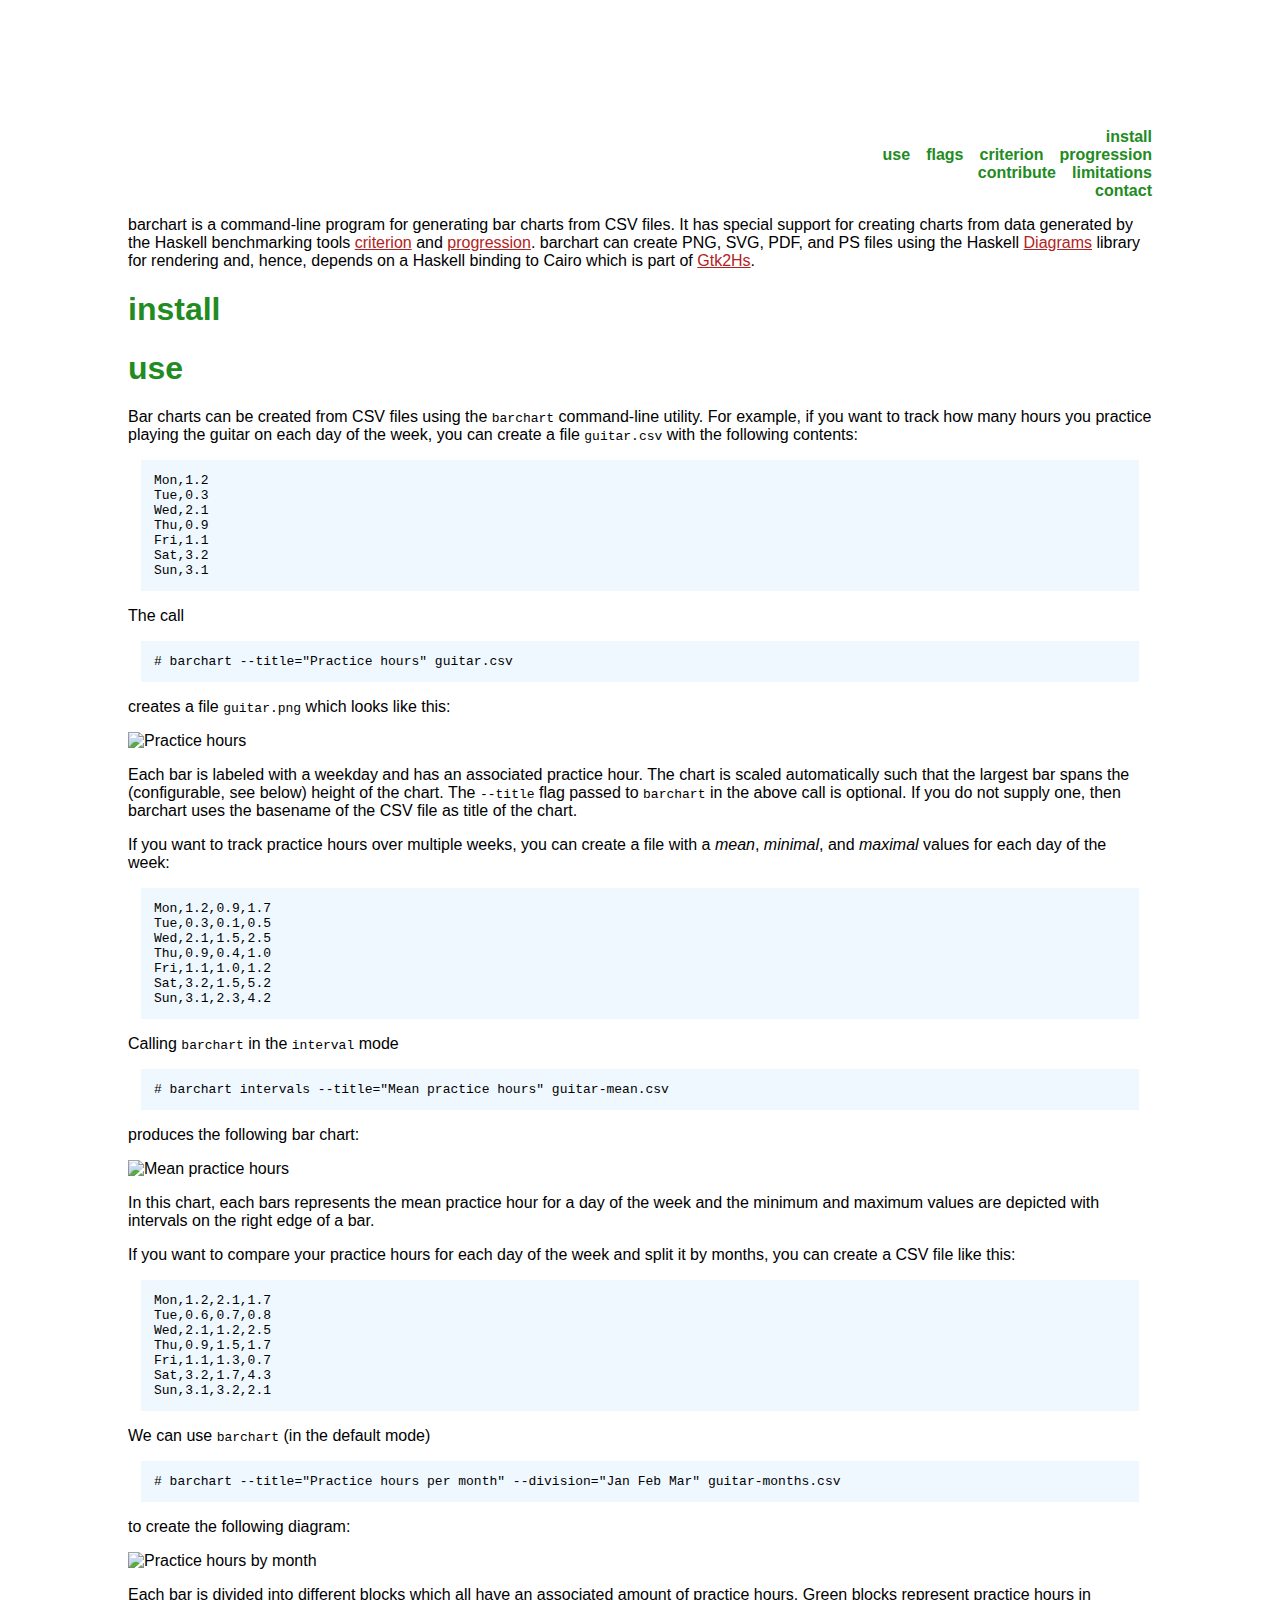
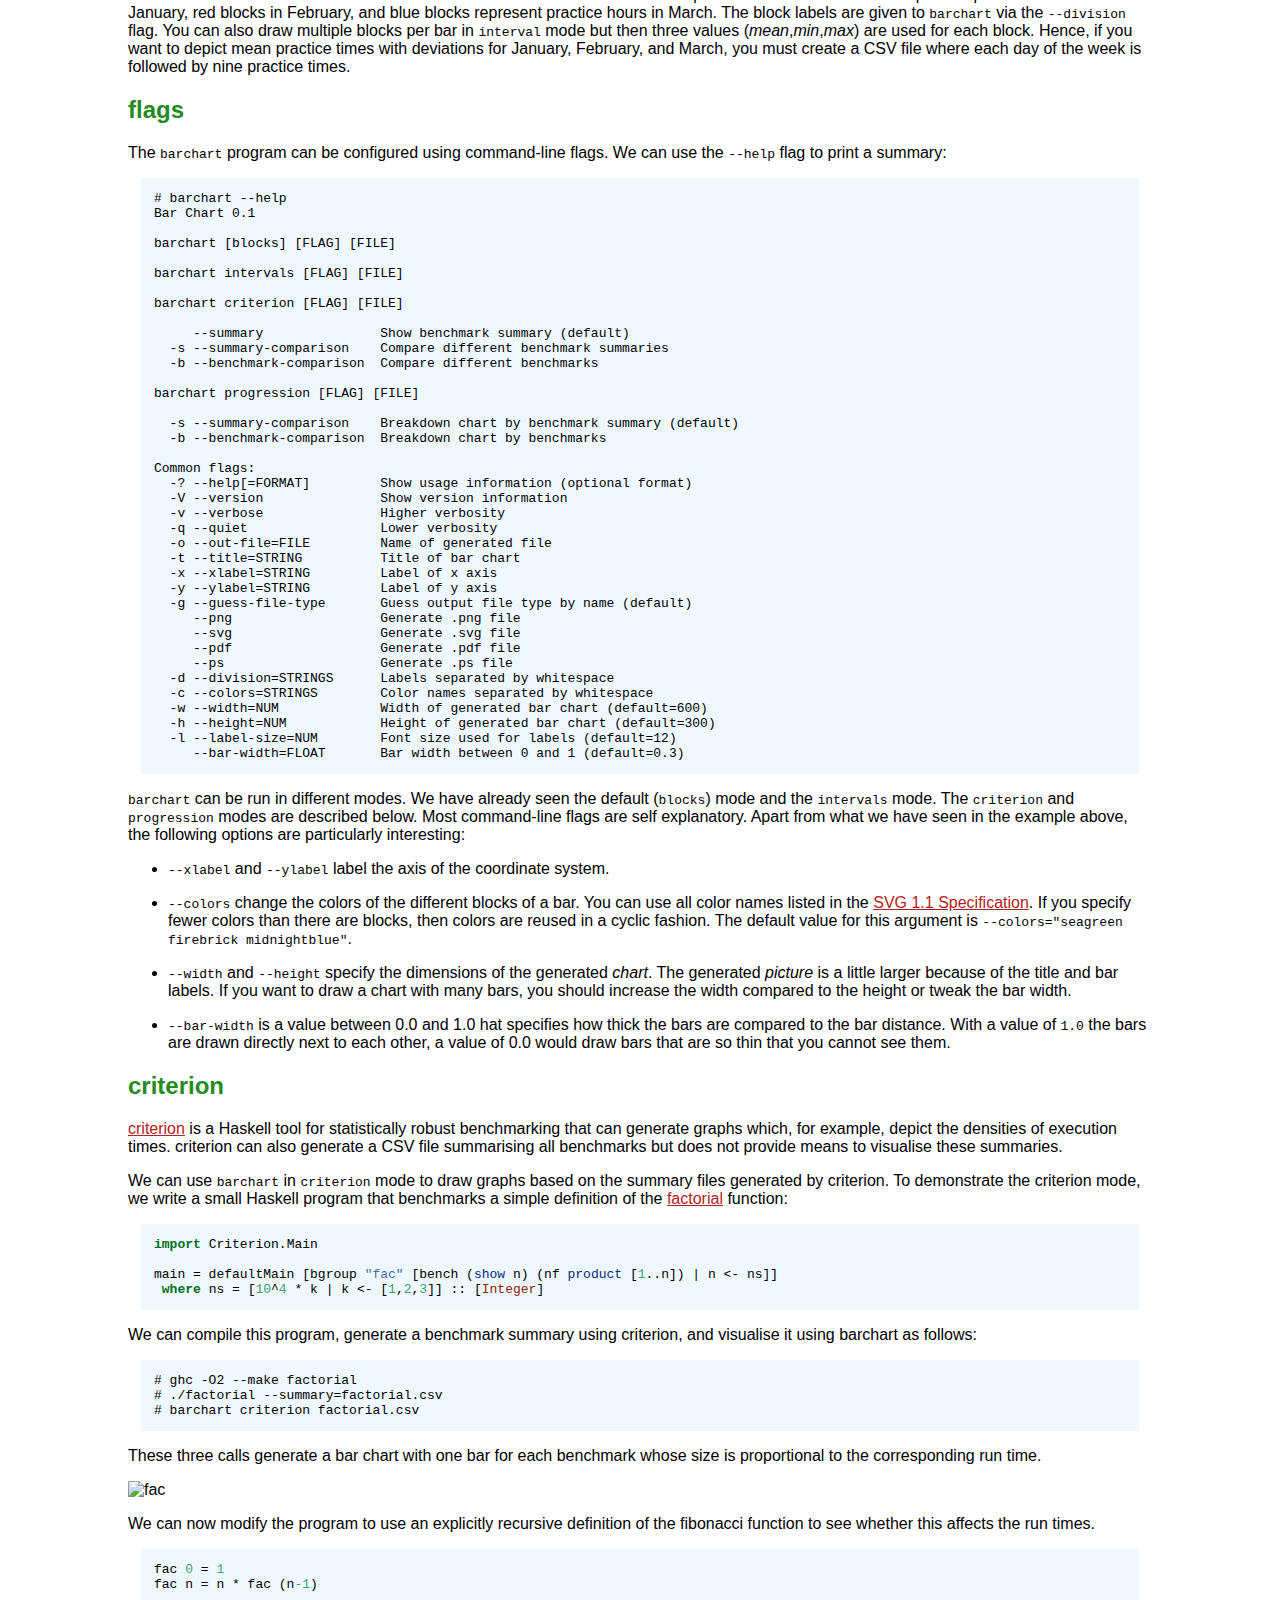
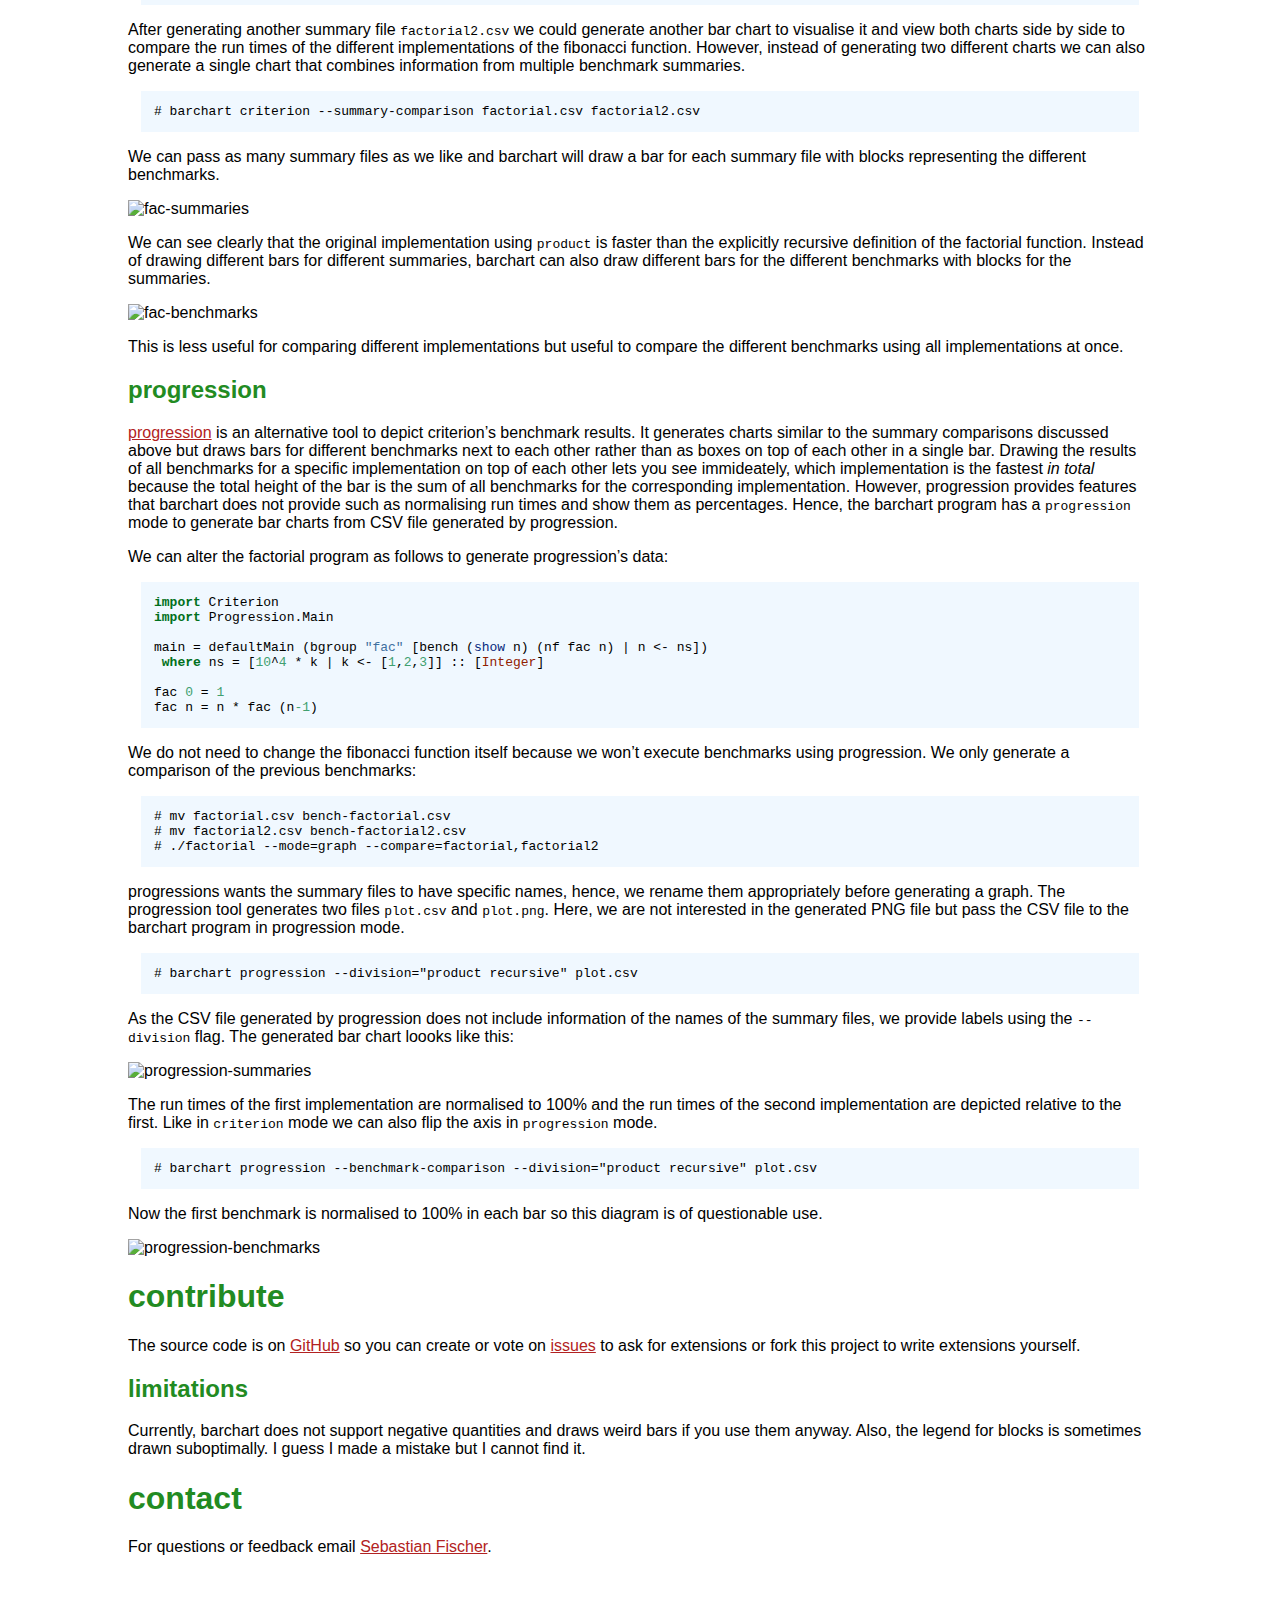
==== commit 5a1bfdac: "links" ====
--- a/index.html
+++ b/index.html
@@ -566,7 +566,8 @@
       >--division</code
       > flag. The generated bar chart loooks like this:</p
     ><p
-    >![progression-summaries]</p
+    ><img src="http://sebfisch.github.com/haskell-barchart/examples/progression-summaries.png" alt="progression-summaries"
+       /></p
     ><p
     >The run times of the first implementation are normalised to 100% and the run times of the second implementation are depicted relative to the first. Like in <code
       >criterion</code
@@ -581,7 +582,8 @@
     ><p
     >Now the first benchmark is normalised to 100% in each bar so this diagram is of questionable use.</p
     ><p
-    >![progression-benchmarks]</p
+    ><img src="http://sebfisch.github.com/haskell-barchart/examples/progression-benchmarks.png" alt="progression-benchmarks"
+       /></p
     ></div
   ></div
 ><div id="contribute"
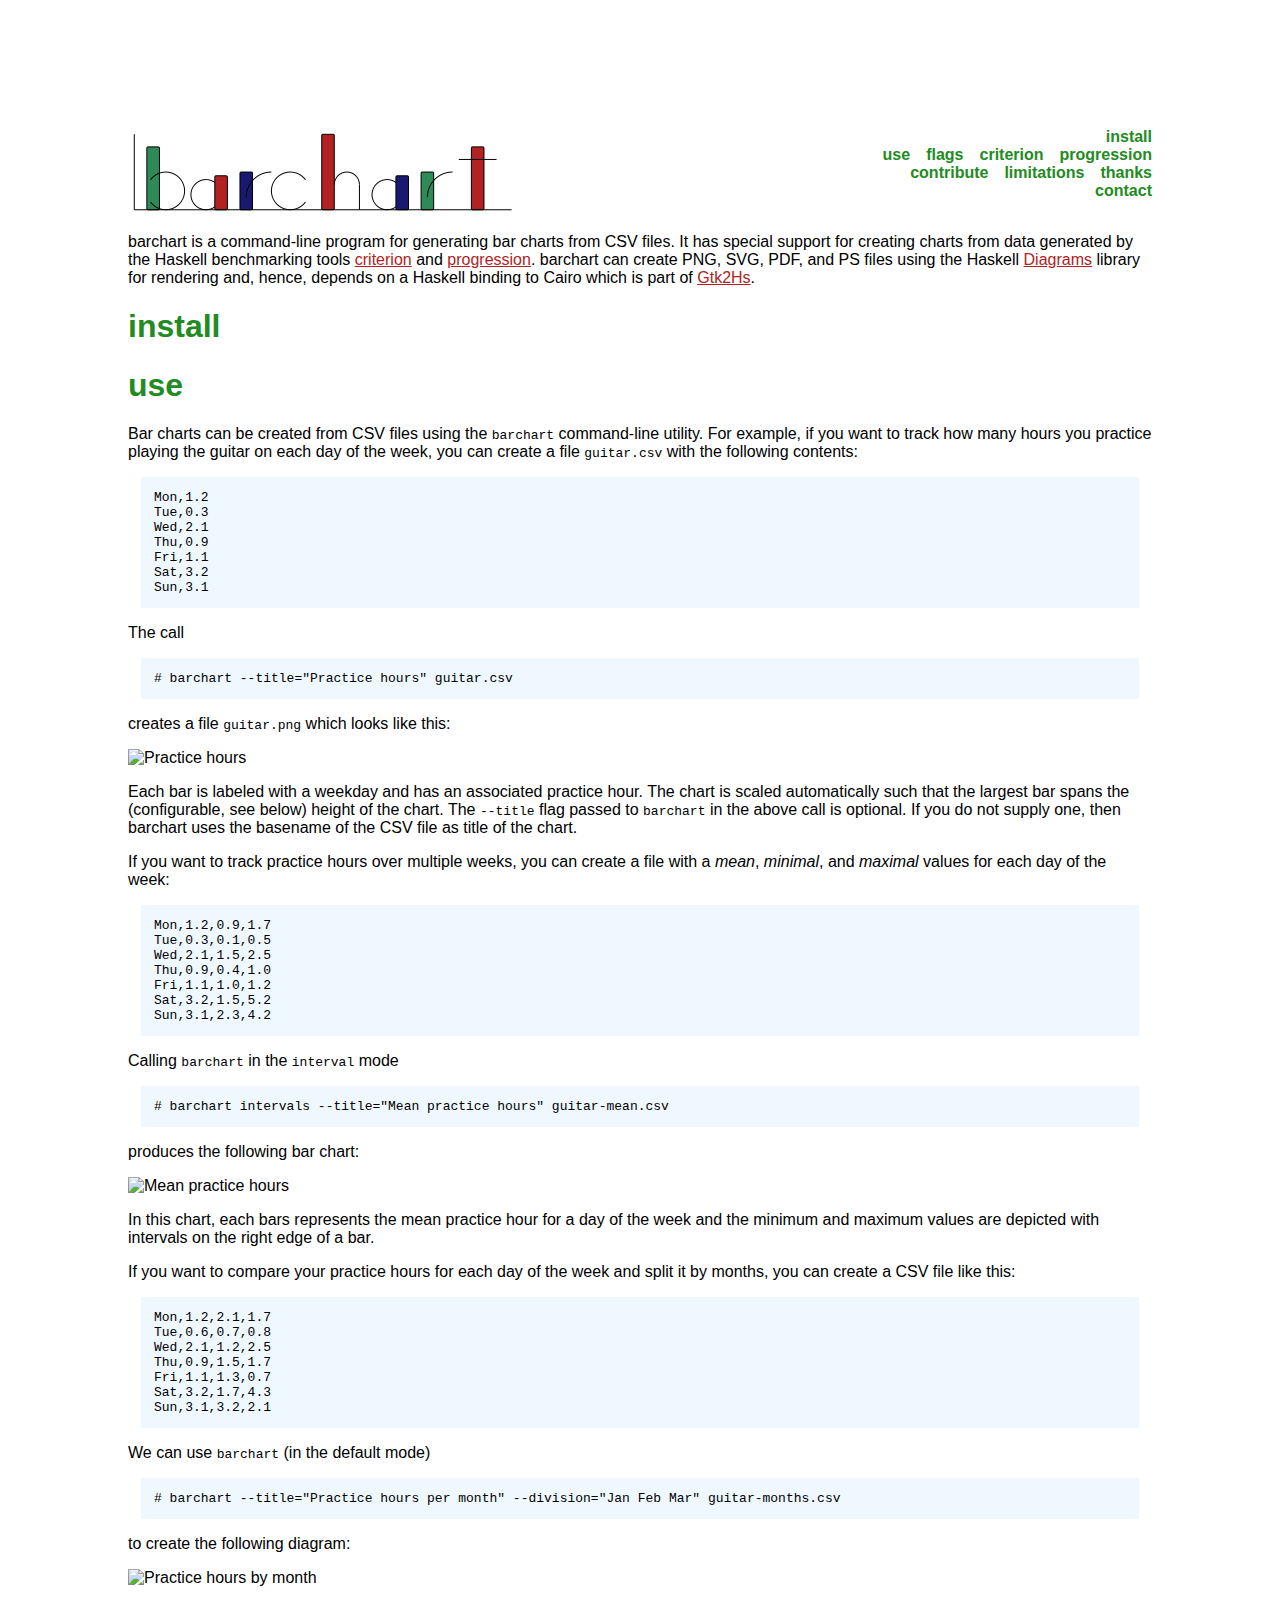
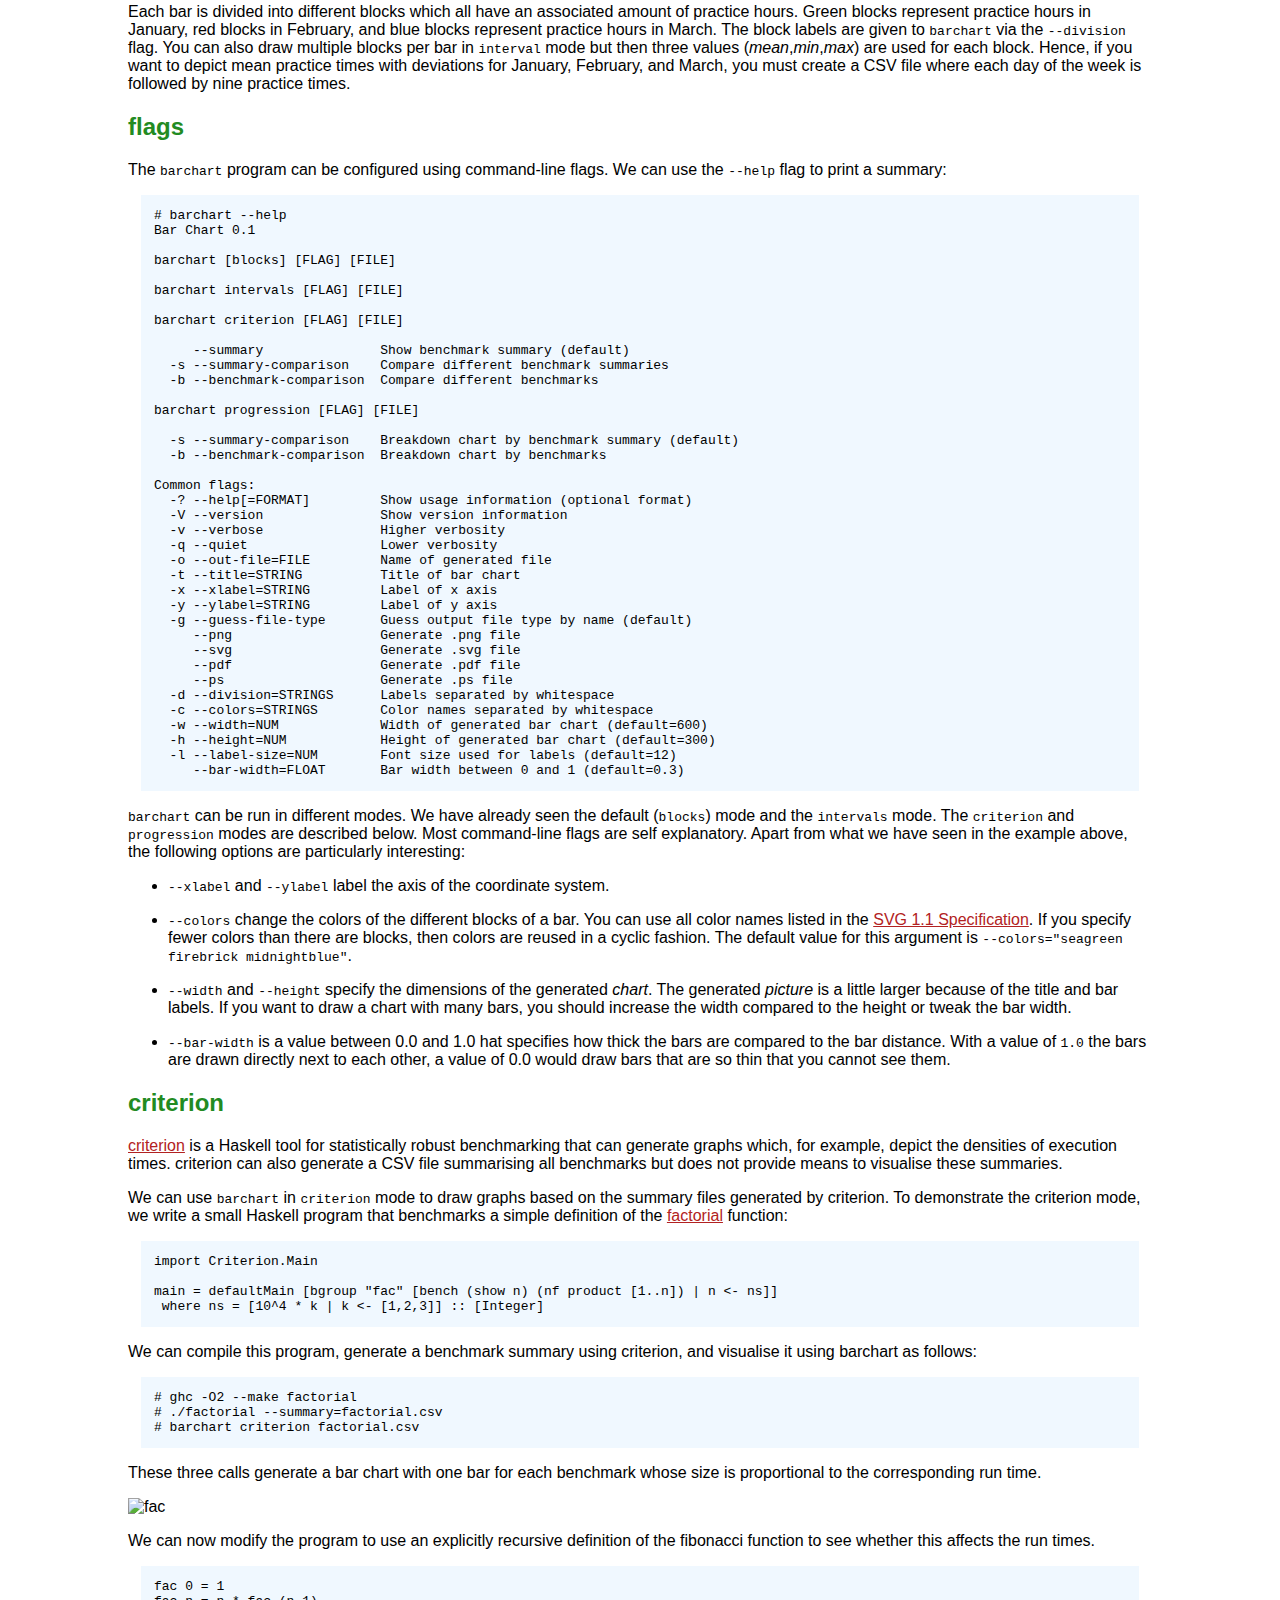
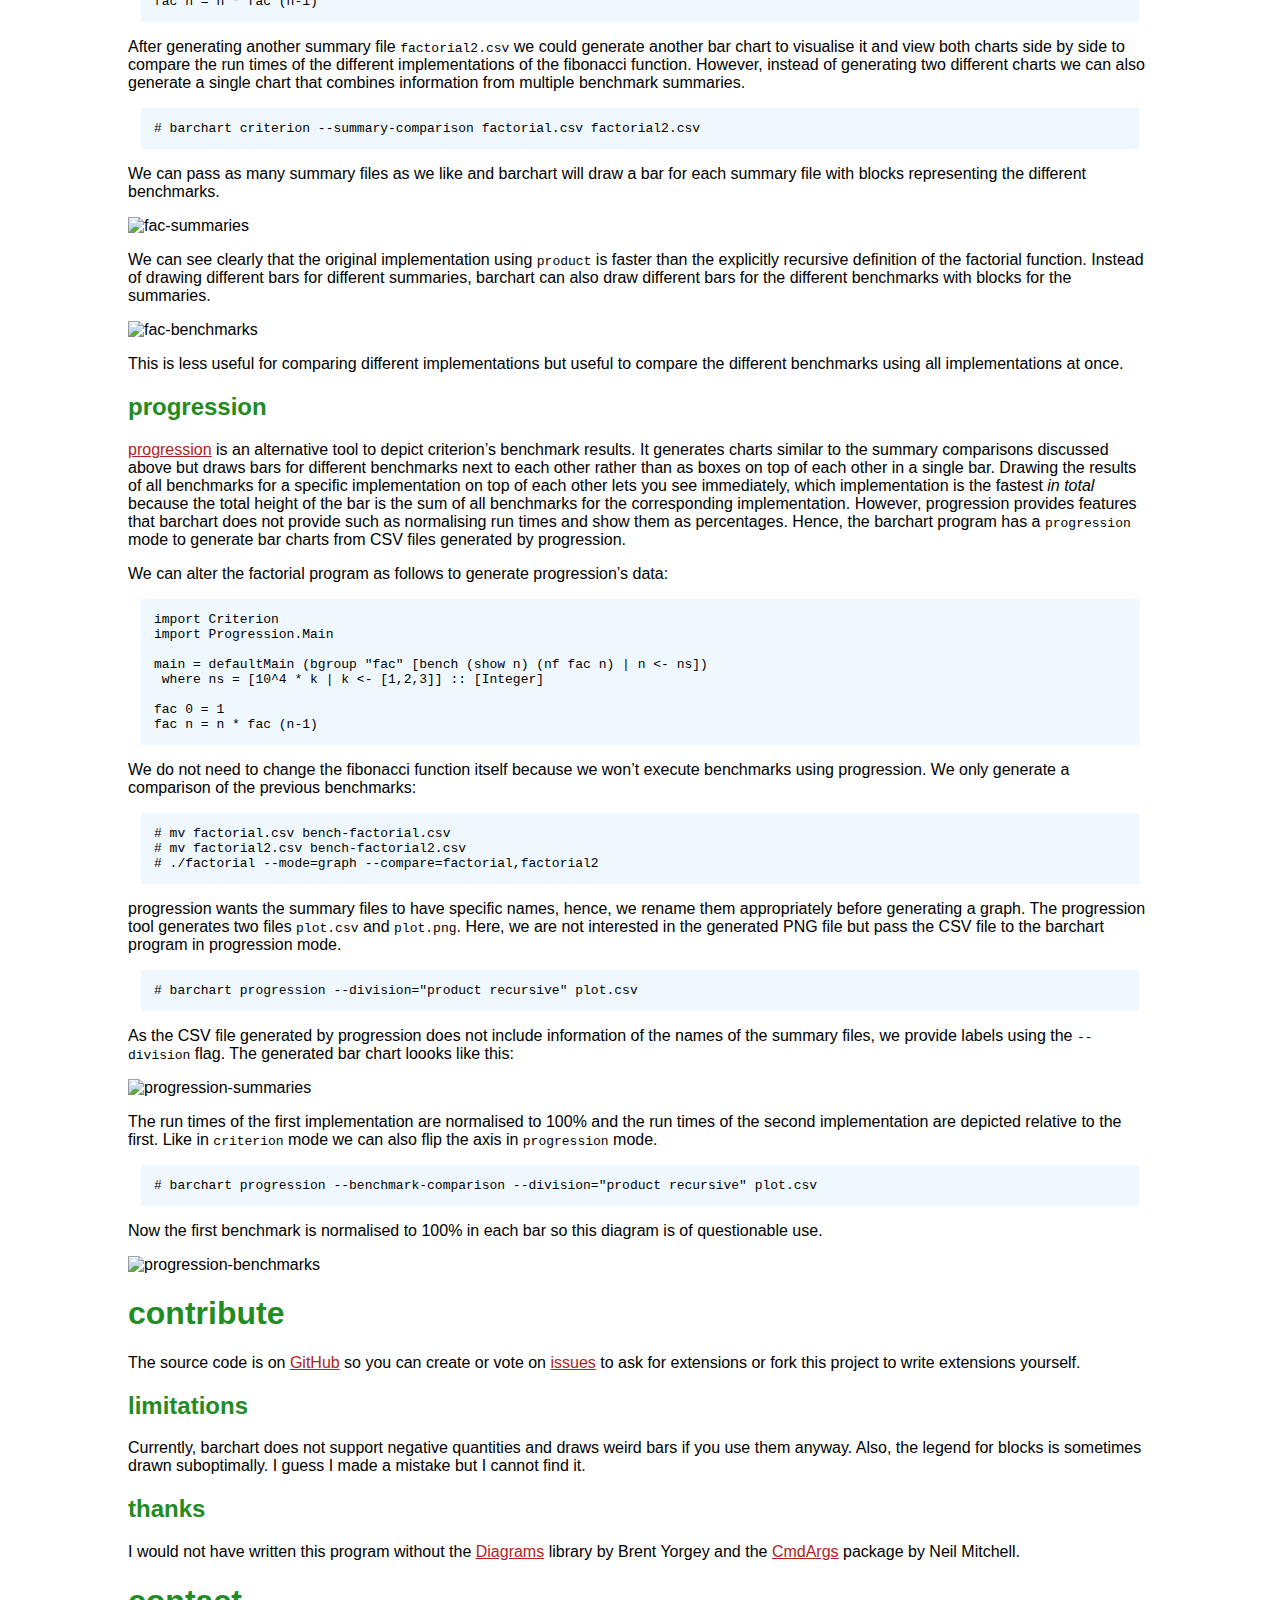
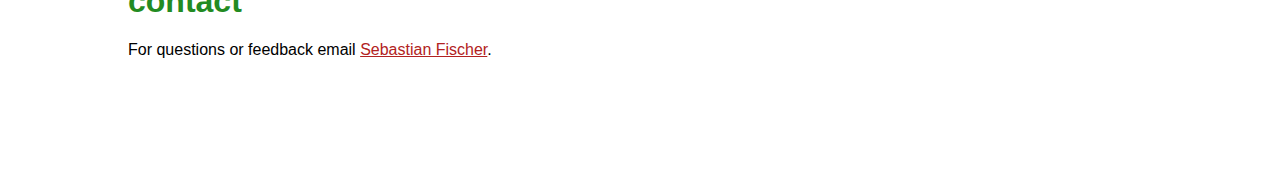
==== commit af4433e1: "added logo" ====
--- a/index.html
+++ b/index.html
@@ -5,26 +5,6 @@
   <meta http-equiv="Content-Type" content="text/html; charset=utf-8" />
   <meta name="generator" content="pandoc" />
   <meta name="date" content="" />
-  <style type="text/css">
-    table.sourceCode, tr.sourceCode, td.lineNumbers, td.sourceCode, table.sourceCode pre { margin: 0; padding: 0; border: 0; vertical-align: baseline; border: none; }
-    td.lineNumbers { border-right: 1px solid #AAAAAA; text-align: right; color: #AAAAAA; padding-right: 5px; padding-left: 5px; }
-    td.sourceCode { padding-left: 5px; }
-    pre.sourceCode { }
-    pre.sourceCode span.Normal { }
-    pre.sourceCode span.Keyword { color: #007020; font-weight: bold; } 
-    pre.sourceCode span.DataType { color: #902000; }
-    pre.sourceCode span.DecVal { color: #40a070; }
-    pre.sourceCode span.BaseN { color: #40a070; }
-    pre.sourceCode span.Float { color: #40a070; }
-    pre.sourceCode span.Char { color: #4070a0; }
-    pre.sourceCode span.String { color: #4070a0; }
-    pre.sourceCode span.Comment { color: #60a0b0; font-style: italic; }
-    pre.sourceCode span.Others { color: #007020; }
-    pre.sourceCode span.Alert { color: red; font-weight: bold; }
-    pre.sourceCode span.Function { color: #06287e; }
-    pre.sourceCode span.RegionMarker { }
-    pre.sourceCode span.Error { color: red; font-weight: bold; }
-  </style>
   <link rel="stylesheet" href="style.css" type="text/css" />
 </head>
 <body>
@@ -60,6 +40,10 @@
 	><a href="#limitations"
 	  >limitations</a
 	  ></li
+	><li
+	><a href="#thanks"
+	  >thanks</a
+	  ></li
 	></ul
       ></li
     ><li
@@ -69,6 +53,7 @@
     ></ul
   ></div
 >
+<img id="logo" src="logo.png" />
 <p
 >barchart is a command-line program for generating bar charts from CSV files. It has special support for creating charts from data generated by the Haskell benchmarking tools <a href="http://hackage.haskell.org/package/criterion"
   >criterion</a
@@ -328,67 +313,13 @@
       > mode to draw graphs based on the summary files generated by criterion. To demonstrate the criterion mode, we write a small Haskell program that benchmarks a simple definition of the <a href="http://en.wikipedia.org/wiki/Factorial"
       >factorial</a
       > function:</p
-    ><pre class="sourceCode Haskell"
-    ><code
-      ><span class="Keyword"
-	>import</span
-	><span class="Normal NormalText"
-	> </span
-	><span class="Normal ModuleName"
-	>Criterion.Main</span
-	><br
-	 /><br
-	 /><span class="Normal NormalText"
-	>main = defaultMain [bgroup </span
-	><span class="String"
-	>&quot;fac&quot;</span
-	><span class="Normal NormalText"
-	> [bench (</span
-	><span class="Function"
-	>show</span
-	><span class="Normal NormalText"
-	> n) (nf </span
-	><span class="Function"
-	>product</span
-	><span class="Normal NormalText"
-	> [</span
-	><span class="DecVal Decimal"
-	>1</span
-	><span class="Normal NormalText"
-	>..n]) | n &lt;- ns]]</span
-	><br
-	 /><span class="Normal NormalText"
-	> </span
-	><span class="Keyword"
-	>where</span
-	><span class="Normal NormalText"
-	> ns = [</span
-	><span class="DecVal Decimal"
-	>10</span
-	><span class="Normal NormalText"
-	>^</span
-	><span class="DecVal Decimal"
-	>4</span
-	><span class="Normal NormalText"
-	> * k | k &lt;- [</span
-	><span class="DecVal Decimal"
-	>1</span
-	><span class="Normal NormalText"
-	>,</span
-	><span class="DecVal Decimal"
-	>2</span
-	><span class="Normal NormalText"
-	>,</span
-	><span class="DecVal Decimal"
-	>3</span
-	><span class="Normal NormalText"
-	>]] :: [</span
-	><span class="DataType TypeConstructor"
-	>Integer</span
-	><span class="Normal NormalText"
-	>]</span
-	><br
-	 /></code
+    ><pre
+    ><code
+      >import Criterion.Main
+
+main = defaultMain [bgroup &quot;fac&quot; [bench (show n) (nf product [1..n]) | n &lt;- ns]]
+ where ns = [10^4 * k | k &lt;- [1,2,3]] :: [Integer]
+</code
       ></pre
     ><p
     >We can compile this program, generate a benchmark summary using criterion, and visualise it using barchart as follows:</p
@@ -406,25 +337,11 @@
        /></p
     ><p
     >We can now modify the program to use an explicitly recursive definition of the fibonacci function to see whether this affects the run times.</p
-    ><pre class="sourceCode Haskell"
-    ><code
-      ><span class="Normal NormalText"
-	>fac </span
-	><span class="DecVal Decimal"
-	>0</span
-	><span class="Normal NormalText"
-	> = </span
-	><span class="DecVal Decimal"
-	>1</span
-	><br
-	 /><span class="Normal NormalText"
-	>fac n = n * fac (n</span
-	><span class="DecVal Decimal"
-	>-1</span
-	><span class="Normal NormalText"
-	>)</span
-	><br
-	 /></code
+    ><pre
+    ><code
+      >fac 0 = 1
+fac n = n * fac (n-1)
+</code
       ></pre
     ><p
     >After generating another summary file <code
@@ -458,88 +375,24 @@
     ><p
     ><a href="http://hackage.haskell.org/package/progression"
       >progression</a
-      > is an alternative tool to depict criterion’s benchmark results. It generates charts similar to the summary comparisons discussed above but draws bars for different benchmarks next to each other rather than as boxes on top of each other in a single bar. Drawing the results of all benchmarks for a specific implementation on top of each other lets you see immideately, which implementation is the fastest <em
+      > is an alternative tool to depict criterion’s benchmark results. It generates charts similar to the summary comparisons discussed above but draws bars for different benchmarks next to each other rather than as boxes on top of each other in a single bar. Drawing the results of all benchmarks for a specific implementation on top of each other lets you see immediately, which implementation is the fastest <em
       >in total</em
       > because the total height of the bar is the sum of all benchmarks for the corresponding implementation. However, progression provides features that barchart does not provide such as normalising run times and show them as percentages. Hence, the barchart program has a <code
       >progression</code
-      > mode to generate bar charts from CSV file generated by progression.</p
+      > mode to generate bar charts from CSV files generated by progression.</p
     ><p
     >We can alter the factorial program as follows to generate progression’s data:</p
-    ><pre class="sourceCode Haskell"
-    ><code
-      ><span class="Keyword"
-	>import</span
-	><span class="Normal NormalText"
-	> Criterion</span
-	><br
-	 /><span class="Keyword"
-	>import</span
-	><span class="Normal NormalText"
-	> </span
-	><span class="Normal ModuleName"
-	>Progression.Main</span
-	><br
-	 /><br
-	 /><span class="Normal NormalText"
-	>main = defaultMain (bgroup </span
-	><span class="String"
-	>&quot;fac&quot;</span
-	><span class="Normal NormalText"
-	> [bench (</span
-	><span class="Function"
-	>show</span
-	><span class="Normal NormalText"
-	> n) (nf fac n) | n &lt;- ns])</span
-	><br
-	 /><span class="Normal NormalText"
-	> </span
-	><span class="Keyword"
-	>where</span
-	><span class="Normal NormalText"
-	> ns = [</span
-	><span class="DecVal Decimal"
-	>10</span
-	><span class="Normal NormalText"
-	>^</span
-	><span class="DecVal Decimal"
-	>4</span
-	><span class="Normal NormalText"
-	> * k | k &lt;- [</span
-	><span class="DecVal Decimal"
-	>1</span
-	><span class="Normal NormalText"
-	>,</span
-	><span class="DecVal Decimal"
-	>2</span
-	><span class="Normal NormalText"
-	>,</span
-	><span class="DecVal Decimal"
-	>3</span
-	><span class="Normal NormalText"
-	>]] :: [</span
-	><span class="DataType TypeConstructor"
-	>Integer</span
-	><span class="Normal NormalText"
-	>]</span
-	><br
-	 /><br
-	 /><span class="Normal NormalText"
-	>fac </span
-	><span class="DecVal Decimal"
-	>0</span
-	><span class="Normal NormalText"
-	> = </span
-	><span class="DecVal Decimal"
-	>1</span
-	><br
-	 /><span class="Normal NormalText"
-	>fac n = n * fac (n</span
-	><span class="DecVal Decimal"
-	>-1</span
-	><span class="Normal NormalText"
-	>)</span
-	><br
-	 /></code
+    ><pre
+    ><code
+      >import Criterion
+import Progression.Main
+
+main = defaultMain (bgroup &quot;fac&quot; [bench (show n) (nf fac n) | n &lt;- ns])
+ where ns = [10^4 * k | k &lt;- [1,2,3]] :: [Integer]
+
+fac 0 = 1
+fac n = n * fac (n-1)
+</code
       ></pre
     ><p
     >We do not need to change the fibonacci function itself because we won’t execute benchmarks using progression. We only generate a comparison of the previous benchmarks:</p
@@ -551,7 +404,7 @@
 </code
       ></pre
     ><p
-    >progressions wants the summary files to have specific names, hence, we rename them appropriately before generating a graph. The progression tool generates two files <code
+    >progression wants the summary files to have specific names, hence, we rename them appropriately before generating a graph. The progression tool generates two files <code
       >plot.csv</code
       > and <code
       >plot.png</code
@@ -605,6 +458,18 @@
     ><p
     >Currently, barchart does not support negative quantities and draws weird bars if you use them anyway. Also, the legend for blocks is sometimes drawn suboptimally. I guess I made a mistake but I cannot find it.</p
     ></div
+  ><div id="thanks"
+  ><h2
+    ><a href="#TOC"
+      >thanks</a
+      ></h2
+    ><p
+    >I would not have written this program without the <a href="http://code.haskell.org/diagrams/"
+      >Diagrams</a
+      > library by Brent Yorgey and the <a href="http://community.haskell.org/~ndm/cmdargs/"
+      >CmdArgs</a
+      > package by Neil Mitchell.</p
+    ></div
   ></div
 ><div id="contact"
 ><h1
--- a/style.css
+++ b/style.css
@@ -5,7 +5,7 @@
 
 #TOC>ul {
     margin: 0; padding: 0;
-    text-align: right;
+    text-align: right; float: right;
 }
 
 #TOC>ul>li {
@@ -42,4 +42,9 @@
 img {
     display: block;
     margin: auto;
+}
+
+img#logo {
+    display: inline;
+    margin: 0;
 }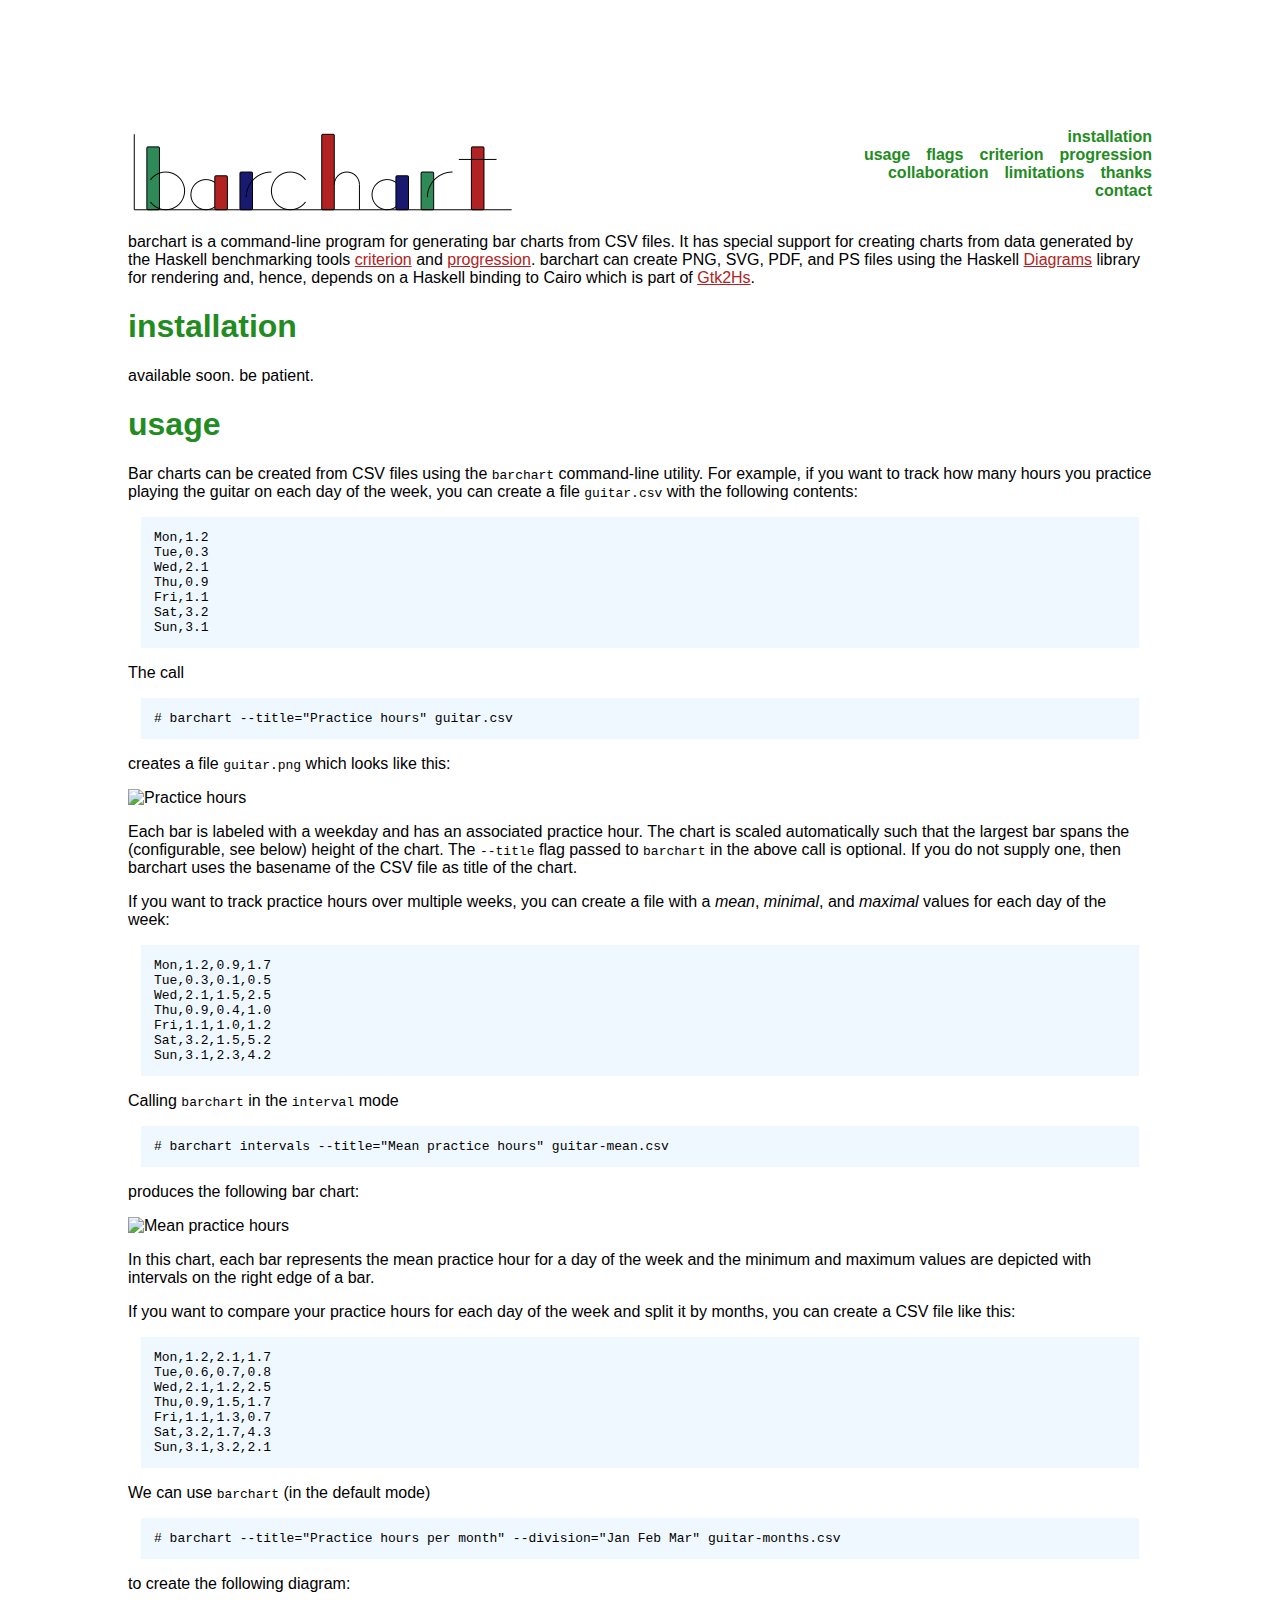
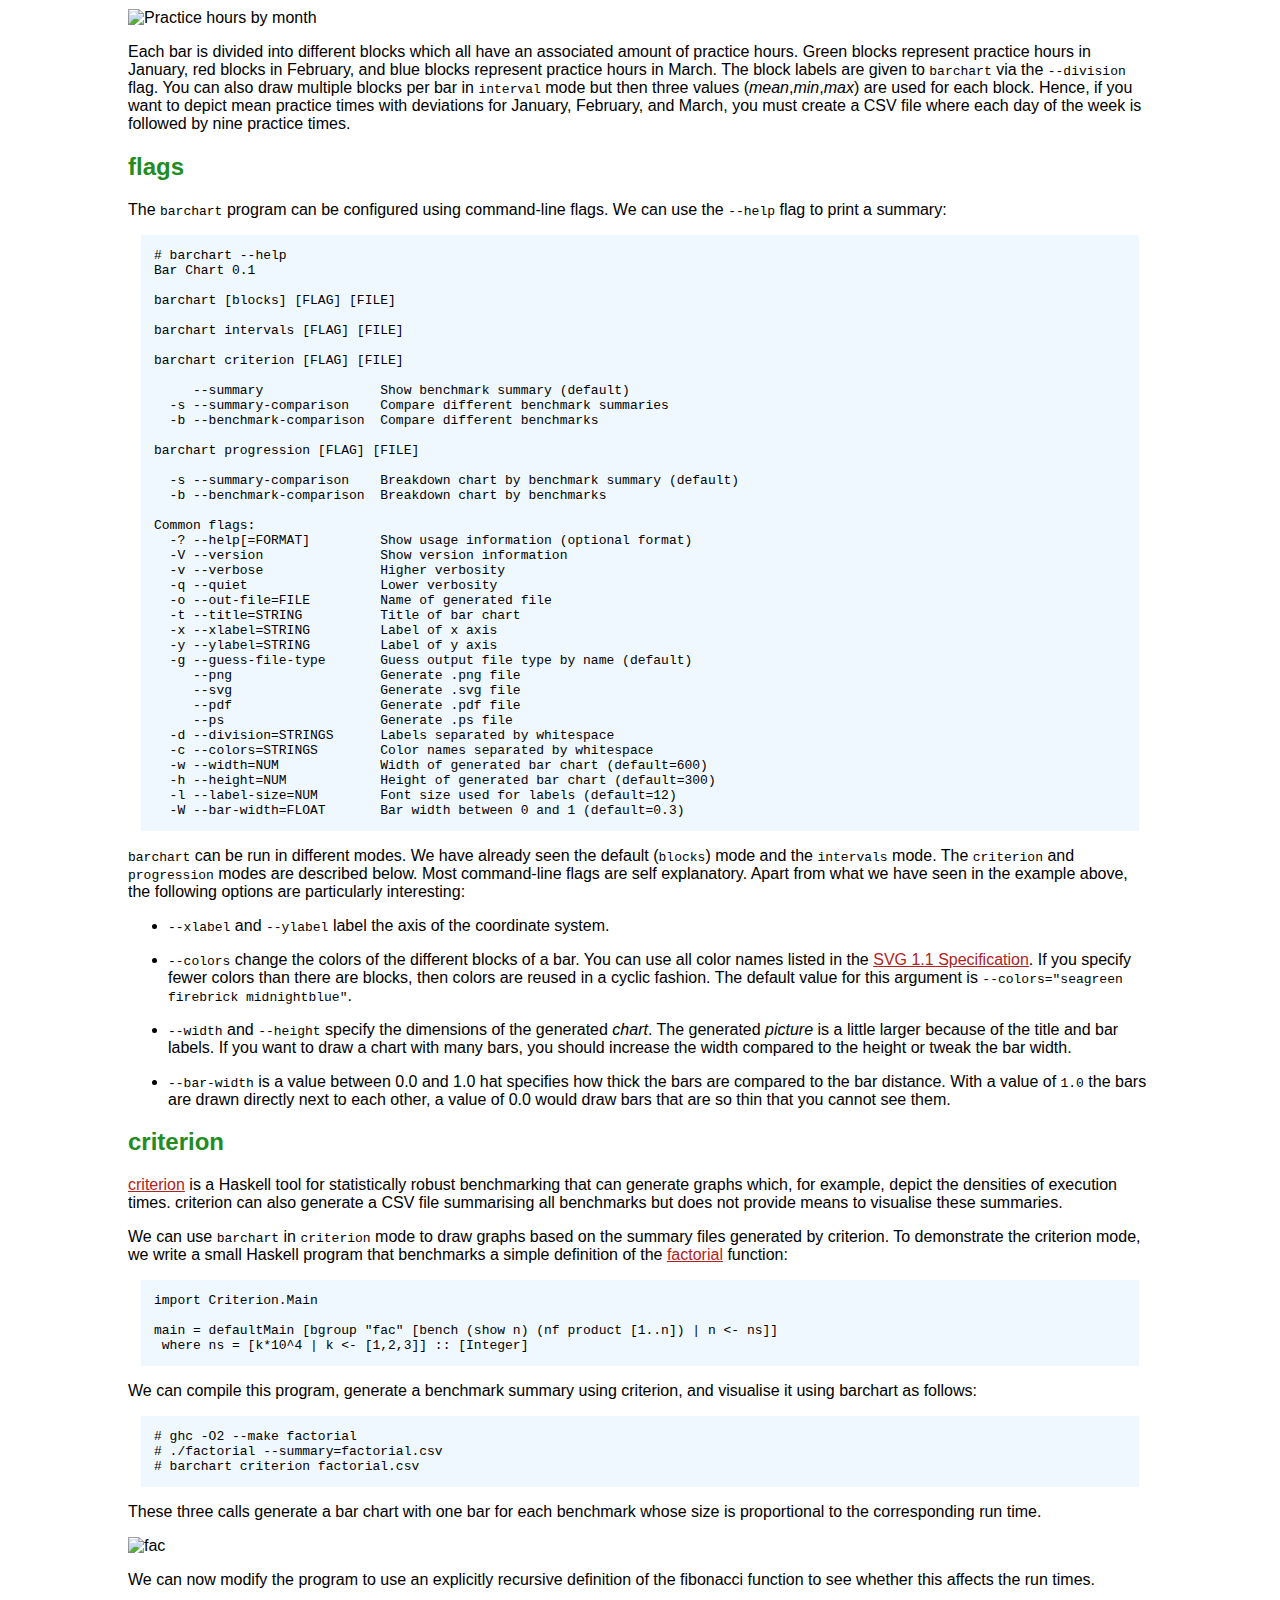
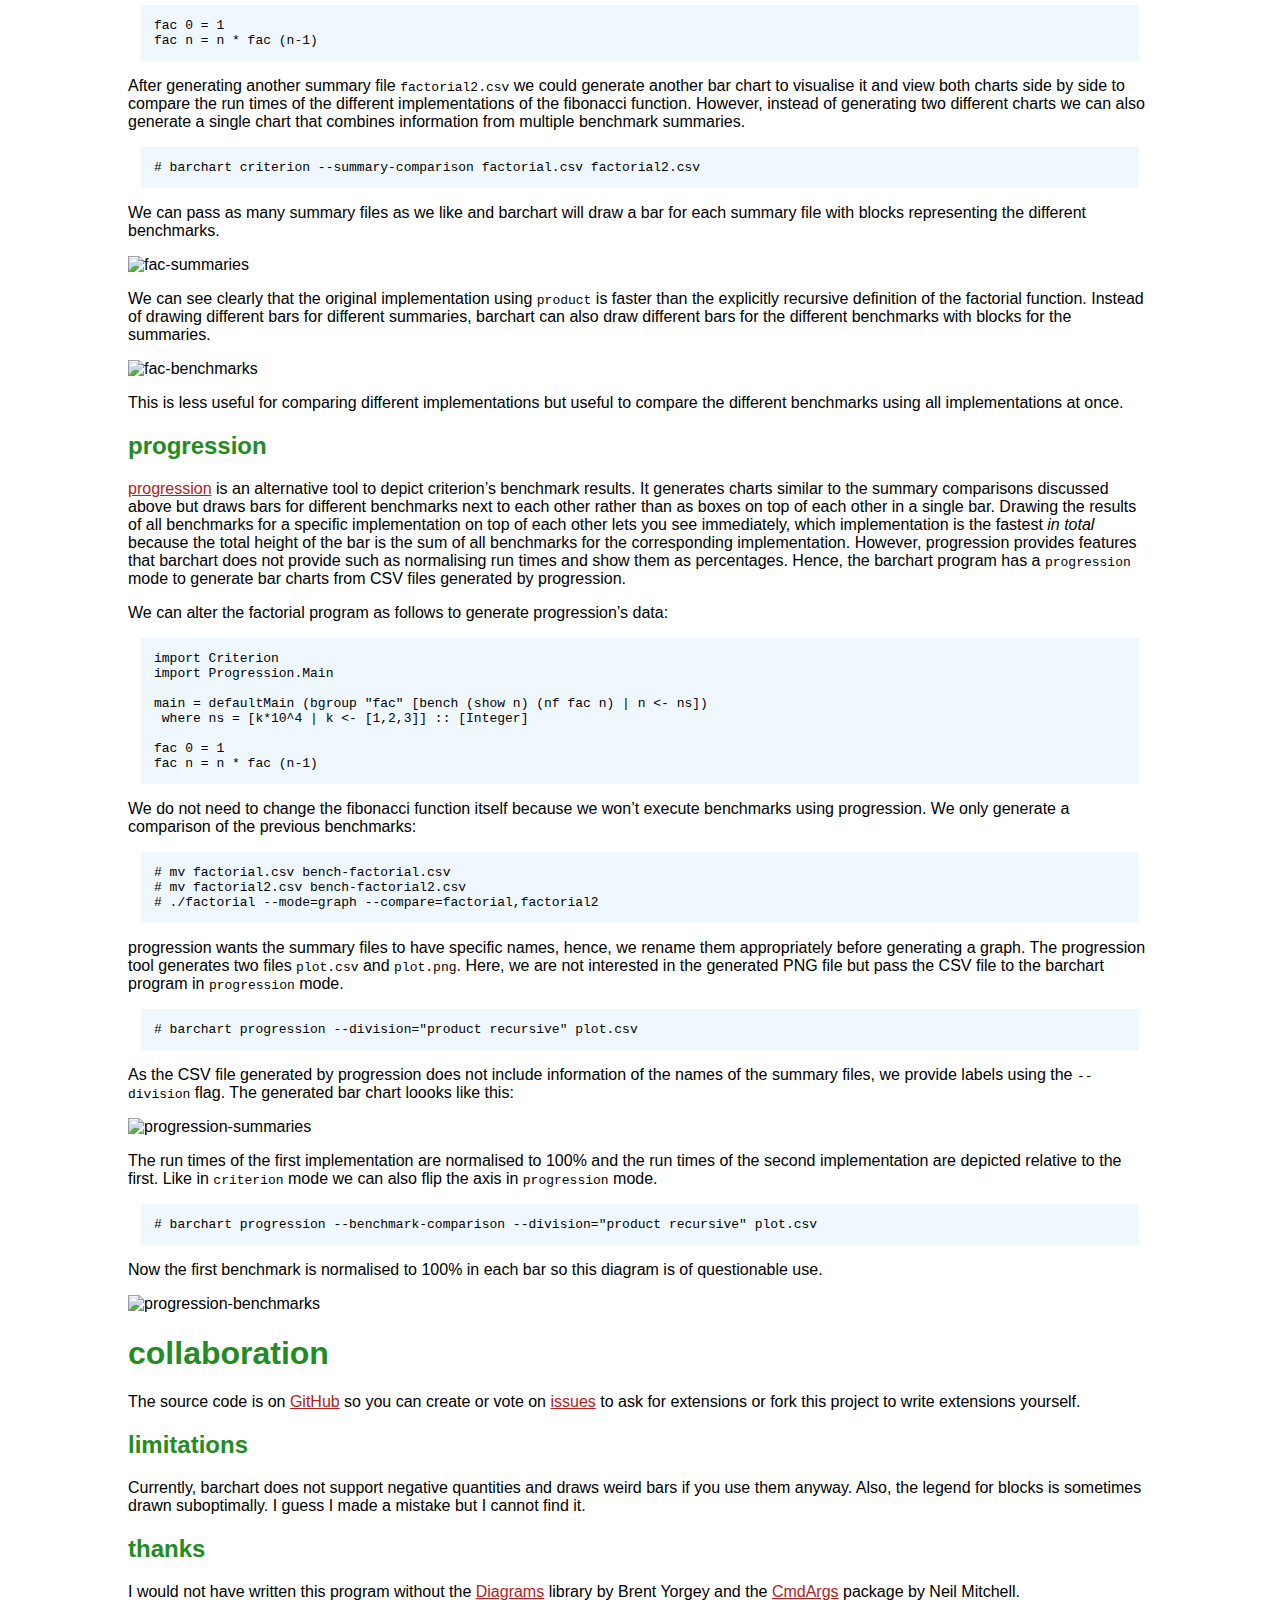
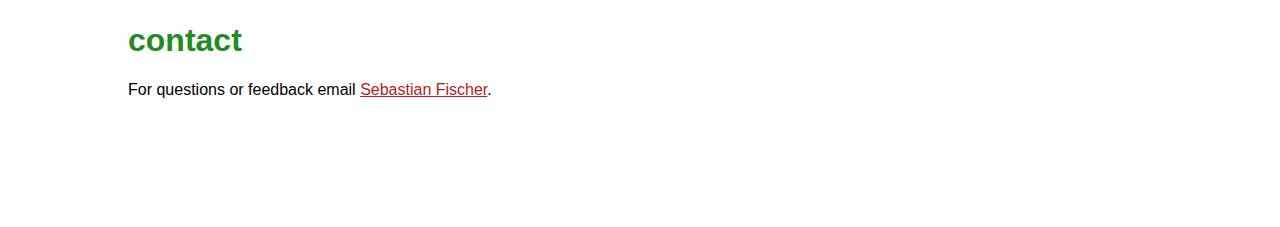
==== commit f266b2d8: "logosrc" ====
--- a/index.html
+++ b/index.html
@@ -11,12 +11,12 @@
 <div id="TOC"
 ><ul
   ><li
-    ><a href="#install"
-      >install</a
+    ><a href="#installation"
+      >installation</a
       ></li
     ><li
-    ><a href="#use"
-      >use</a
+    ><a href="#usage"
+      >usage</a
       ><ul
       ><li
 	><a href="#flags"
@@ -33,8 +33,8 @@
 	></ul
       ></li
     ><li
-    ><a href="#contribute"
-      >contribute</a
+    ><a href="#collaboration"
+      >collaboration</a
       ><ul
       ><li
 	><a href="#limitations"
@@ -53,7 +53,7 @@
     ></ul
   ></div
 >
-<img id="logo" src="logo.png" />
+<a href="logo.html"><img id="logo" src="logo.png" /></a>
 <p
 >barchart is a command-line program for generating bar charts from CSV files. It has special support for creating charts from data generated by the Haskell benchmarking tools <a href="http://hackage.haskell.org/package/criterion"
   >criterion</a
@@ -64,16 +64,18 @@
   > library for rendering and, hence, depends on a Haskell binding to Cairo which is part of <a href="http://www.haskell.org/gtk2hs/"
   >Gtk2Hs</a
   >.</p
-><div id="install"
+><div id="installation"
 ><h1
   ><a href="#TOC"
-    >install</a
+    >installation</a
     ></h1
+  ><p
+  >available soon. be patient.</p
   ></div
-><div id="use"
+><div id="usage"
 ><h1
   ><a href="#TOC"
-    >use</a
+    >usage</a
     ></h1
   ><p
   >Bar charts can be created from CSV files using the <code
@@ -148,7 +150,7 @@
   ><img src="http://sebfisch.github.com/haskell-barchart/examples/guitar-mean.png" alt="Mean practice hours"
      /></p
   ><p
-  >In this chart, each bars represents the mean practice hour for a day of the week and the minimum and maximum values are depicted with intervals on the right edge of a bar.</p
+  >In this chart, each bar represents the mean practice hour for a day of the week and the minimum and maximum values are depicted with intervals on the right edge of a bar.</p
   ><p
   >If you want to compare your practice hours for each day of the week and split it by months, you can create a CSV file like this:</p
   ><pre
@@ -240,7 +242,7 @@
   -w --width=NUM             Width of generated bar chart (default=600)
   -h --height=NUM            Height of generated bar chart (default=300)
   -l --label-size=NUM        Font size used for labels (default=12)
-     --bar-width=FLOAT       Bar width between 0 and 1 (default=0.3)
+  -W --bar-width=FLOAT       Bar width between 0 and 1 (default=0.3)
 </code
       ></pre
     ><p
@@ -318,7 +320,7 @@
       >import Criterion.Main
 
 main = defaultMain [bgroup &quot;fac&quot; [bench (show n) (nf product [1..n]) | n &lt;- ns]]
- where ns = [10^4 * k | k &lt;- [1,2,3]] :: [Integer]
+ where ns = [k*10^4 | k &lt;- [1,2,3]] :: [Integer]
 </code
       ></pre
     ><p
@@ -388,7 +390,7 @@
 import Progression.Main
 
 main = defaultMain (bgroup &quot;fac&quot; [bench (show n) (nf fac n) | n &lt;- ns])
- where ns = [10^4 * k | k &lt;- [1,2,3]] :: [Integer]
+ where ns = [k*10^4 | k &lt;- [1,2,3]] :: [Integer]
 
 fac 0 = 1
 fac n = n * fac (n-1)
@@ -408,7 +410,9 @@
       >plot.csv</code
       > and <code
       >plot.png</code
-      >. Here, we are not interested in the generated PNG file but pass the CSV file to the barchart program in progression mode.</p
+      >. Here, we are not interested in the generated PNG file but pass the CSV file to the barchart program in <code
+      >progression</code
+      > mode.</p
     ><pre
     ><code
       ># barchart progression --division=&quot;product recursive&quot; plot.csv
@@ -439,10 +443,10 @@
        /></p
     ></div
   ></div
-><div id="contribute"
+><div id="collaboration"
 ><h1
   ><a href="#TOC"
-    >contribute</a
+    >collaboration</a
     ></h1
   ><p
   >The source code is on <a href="http://github.com/sebfisch/haskell-barchart"
